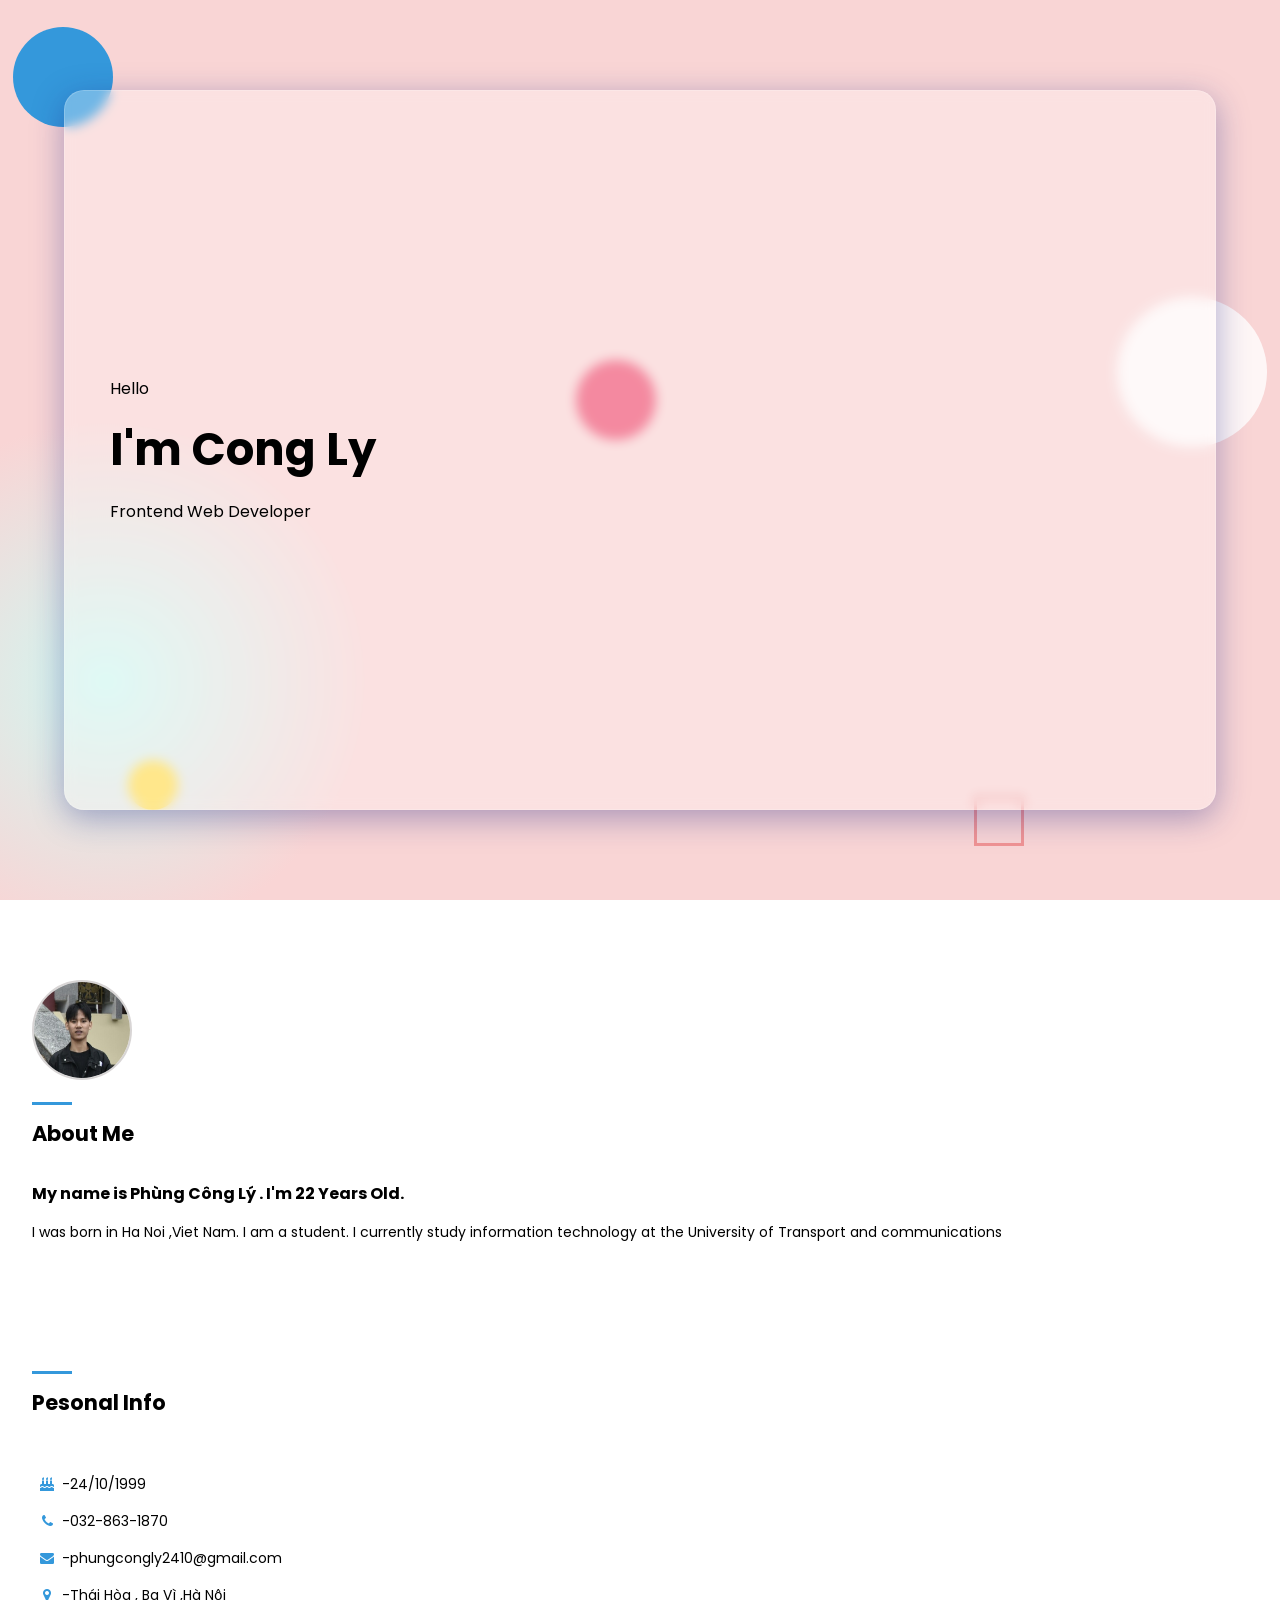
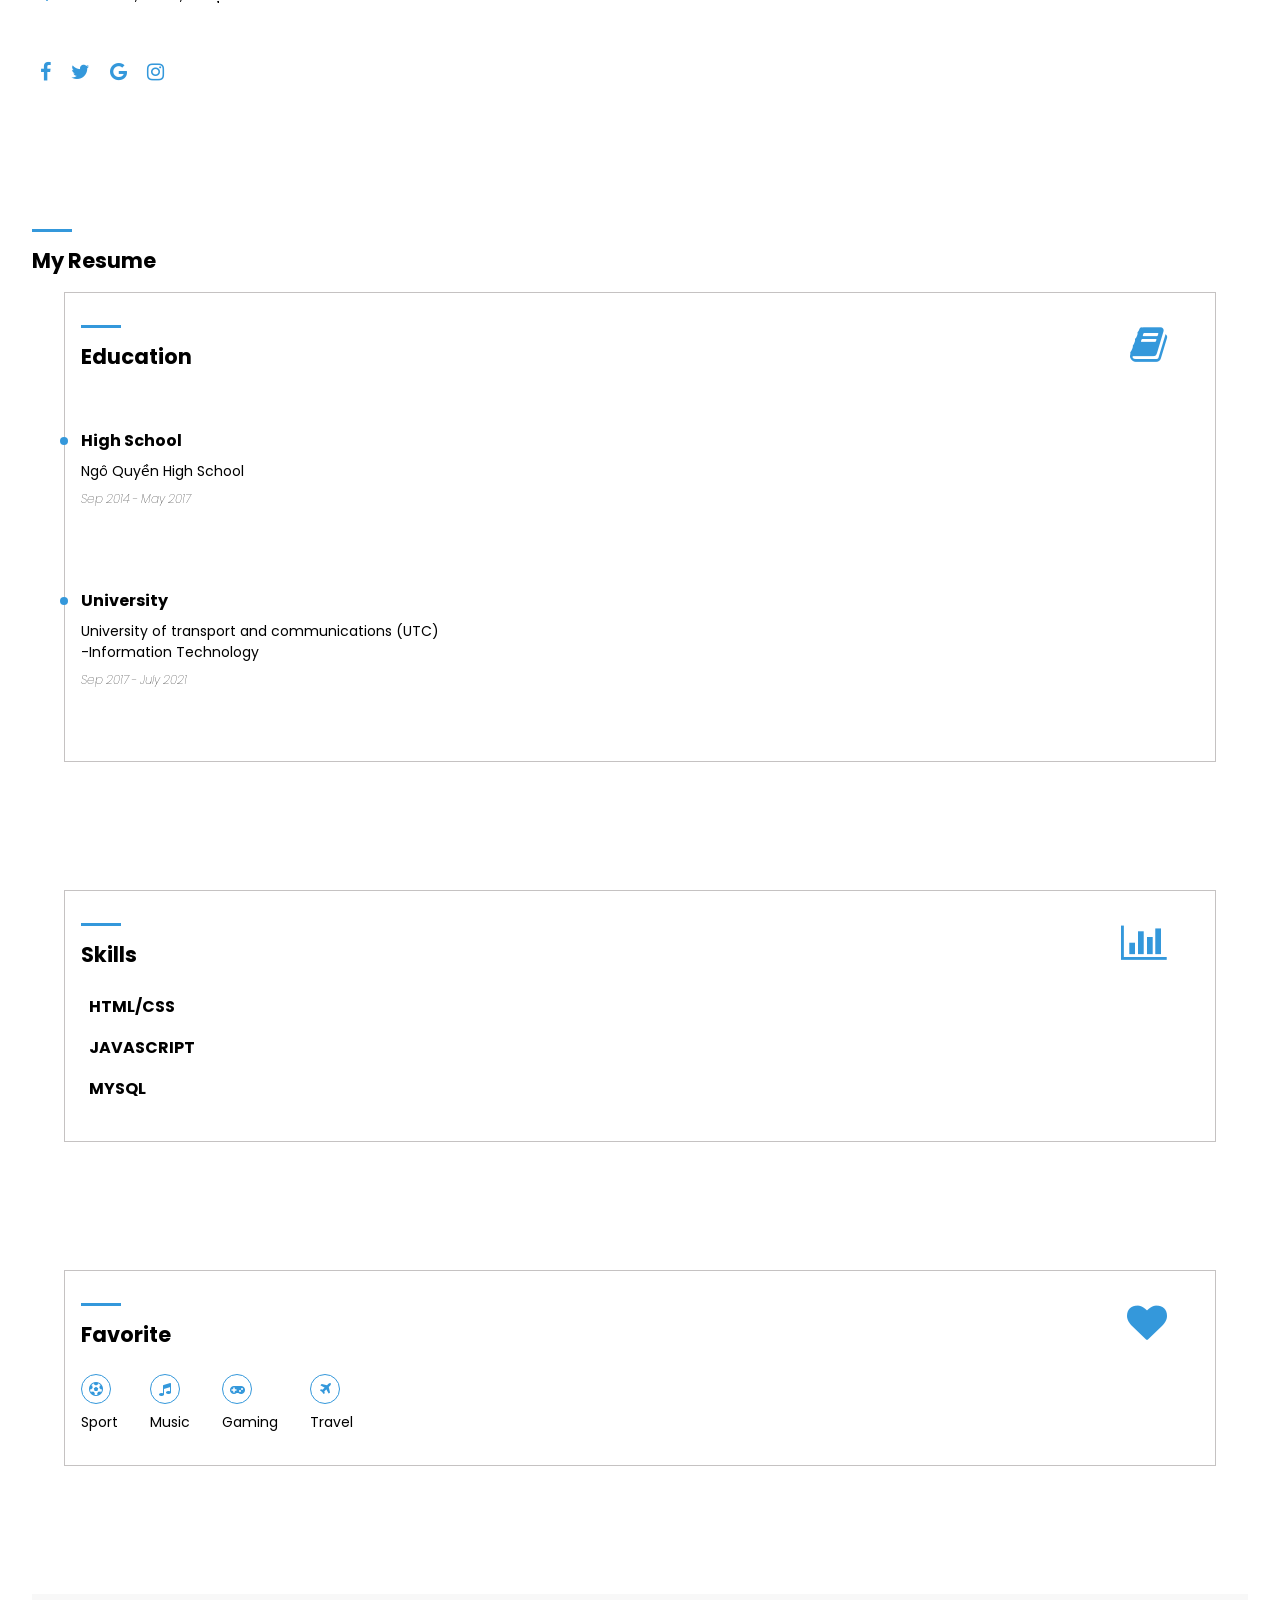
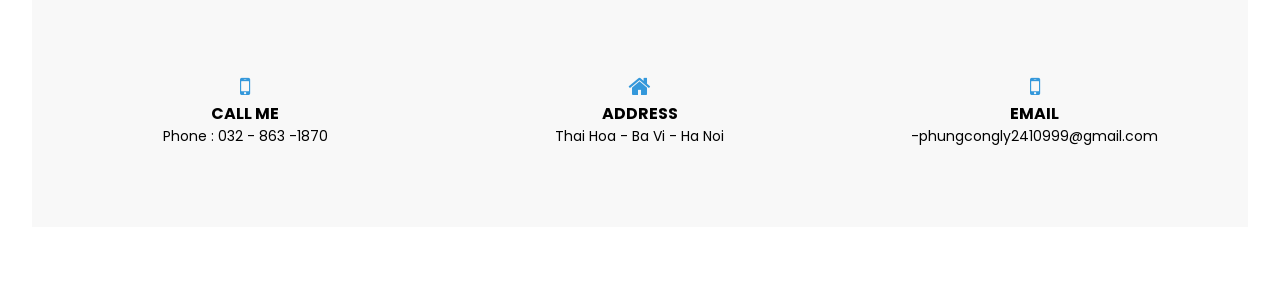
==== index.html @ 449d58c8 "'C0''" ====
<!DOCTYPE html>
<html lang="en">
  <head>
    <meta charset="UTF-8" />
    <meta http-equiv="X-UA-Compatible" content="IE=edge" />
    <meta name="viewport" content="width=device-width, initial-scale=1.0" />
    <title>My Cv</title>
    <link rel="stylesheet" href="./style.css" />
  </head>
  <body>
       <!--animate-->
    <div class="animate1"></div>
    <div class="animate2"></div>
    <div class="animate3"></div>
    <div class="animate4"></div>
    <div class="animate5"></div>
      <!--end- animate-->

   <!--header-->
    <header class="header">
      <div class="header-main">
        <div class="left">
          <p>Hello</p>
          <h1 class="intro">I'm  Cong Ly</h1>
          <p>Frontend Web Developer</p>
        </div>
      </div>
      
      
    </header>
     <!--end - header-->

    <section class="introduce"> 
        <div class="avatar">
            <img src="images/EDRW0571.jpg" alt="">
          </div>
          <h1 class="section-heading">About Me</h1>
          

          <p class="text-light">
            My name is Phùng Công Lý  . I'm 22 Years Old.


          </p>
          <p>
           I was born in Ha Noi ,Viet Nam.
           I am a student. I currently study information technology at the University of Transport and communications

          </p>

    </section>
    <section class="personal-info">
        <h1 class="section-heading">Pesonal Info</h1>
        <ul class="list-info">
            <li class="info-item"><i class="fa fa-birthday-cake"></i>-24/10/1999</li>
            <li class="info-item"><i class="fa fa-phone"></i>-032-863-1870</li>
            <li class="info-item"><i class="fa fa-envelope"></i>-phungcongly2410@gmail.com</li>
            <li class="info-item"><i class="fa fa-map-marker"></i>-Thái Hòa , Ba Vì ,Hà Nội</li>
        </ul>
        <ul class="list-social">
            <li class="social-item"><i class="fa fa-facebook"></i></li>
            <li class="social-item"><i class="fa fa-twitter"></i></li>
            <li class="social-item"><i class="fa fa-google"></i></li>
            <li class="social-item"><i class="fa fa-instagram"></i></li>
        </ul>
        
    </section>
    <section class="resume">
        <h1 class="section-heading">My Resume</h1>
        <div class="section-wrapper">
        
            <h1 class="section-heading">Education <i class="fa fa-book"></i> </h1> 
            <div class="list-item">
                <p class="text-title">High School</p>
                <p class="description">Ngô Quyền High School</p>
                <span class="text-italic">Sep 2014 - May 2017</span>
                  
            </div>
            <div class="list-item">
                <p class="text-title">University</p>
                <p class="description">University of transport and communications (UTC)</p>
                <p>-Information Technology</p>
                <span class="text-italic">Sep 2017 - July 2021</span>
            </div>

        </div>
    </div>

    </section>

    <section class="skills">
        <div class="section-wrapper">
             <h1 class="section-heading">Skills <i class="fa fa-bar-chart"></i> </h1>
             <ul class="section-list">
                 <li class="text-title">HTML/CSS</li>
                 <li class="text-title">JAVASCRIPT</li>
                 <li class="text-title">MYSQL</li>

             </ul>
        </div>
    </section>

    <section class="interest">
        <div class="section-wrapper">
            <h1 class="section-heading">Favorite<i class="fa fa-heart"></i> </h1>
            <div class="fav-list">
                <div class="list-item">
                    <i class="fa fa-futbol-o" aria-hidden="true"></i>
                    <p>Sport</p>
                </div>
                <div class="list-item">
                    <i class="fa fa-music" aria-hidden="true"></i>
                    <p>Music</p>
                </div>
                <div class="list-item">
                    <i class="fa fa-gamepad" aria-hidden="true"></i>
                    <p>Gaming</p>
                </div>
                <div class="list-item">
                    <i class="fa fa-plane" aria-hidden="true"></i>
                    <p>Travel</p>
                </div>

            </div>


        </div>
    </section>
    <section class="contact">
        <div class="contact-wrapper">
            <div class="card">
                <i class="fa fa-mobile" aria-hidden="true"></i>
                <p class="text-title">Call me</p>
                <span>Phone : 032 - 863 -1870</span>
            </div>
            <div class="card">
                <i class="fa fa-home" aria-hidden="true"></i>
                <p class="text-title">address</p>
                <span>Thai Hoa - Ba Vi - Ha Noi</span>
            </div>
            <div class="card">
                <i class="fa fa-mobile" aria-hidden="true"></i>
                <p class="text-title">Email</p>
                <span>-phungcongly2410999@gmail.com</span>
            </div>
        </div>
    </section>
    <a href="" id="button"><i class="fa fa-angle-up" aria-hidden="true"></i></a>
    <script src="https://cdnjs.cloudflare.com/ajax/libs/jquery/3.6.0/jquery.min.js" integrity="sha512-894YE6QWD5I59HgZOGReFYm4dnWc1Qt5NtvYSaNcOP+u1T9qYdvdihz0PPSiiqn/+/3e7Jo4EaG7TubfWGUrMQ==" crossorigin="anonymous"></script>
    <script src="./app.js"></script>

  </body>
</html>
---- style.css ----
@import url('https://fonts.googleapis.com/css2?family=Poppins:wght@200;400&family=Roboto:wght@100;500&display=swap');
@import 'header.css';
@import 'animate.css';
@import url('https://fonts.googleapis.com/css2?family=Roboto:wght@200;500&display=swap');
@import'section.css';
@import url('https://cdnjs.cloudflare.com/ajax/libs/font-awesome/4.7.0/css/font-awesome.css');
html{
    scroll-behavior: smooth;
}
*{
    margin: 0;
    padding: 0;
    box-sizing: border-box;
}
body{
    font-family: 'Poppins',sans-serif;
}

/* variable */
:root{
    --dark:#161616;
    --primary: #3498db;
    --white: #fff;
    --title-color:#1e272e;
    --white-shadow:#ebe3e3;
}
i{
    color: var(--primary);
}
li{
    list-style: none;
}
a{
    text-decoration: none;

}
#button {
    display: inline-block;
    background-color: var(--primary);
    width: 40px;
    height: 40px;
    text-align: center;
    border-radius: 4px;
    position: fixed;
    bottom: 30px;
    right: 30px;
    
    z-index: 1000;
    transition: 0.3s ease;
    opacity: 0;
    visibility: hidden;
}

#button i{
    color: white;
    font-size: 16px;
    position: absolute;
    top: 27%;
    left: 37%;
    

}
#button.show {
    opacity: 1;
    visibility: visible;
  }
  /* #button.show {
    opacity: 1;
    visibility: visible;
  }
   */
.avatar{
  padding: 1rem 0;
}
.avatar img{
    width: 100px;
    height: 100px;
    border-radius: 50%;
    border: 2px solid rgb(216, 213, 213);
}
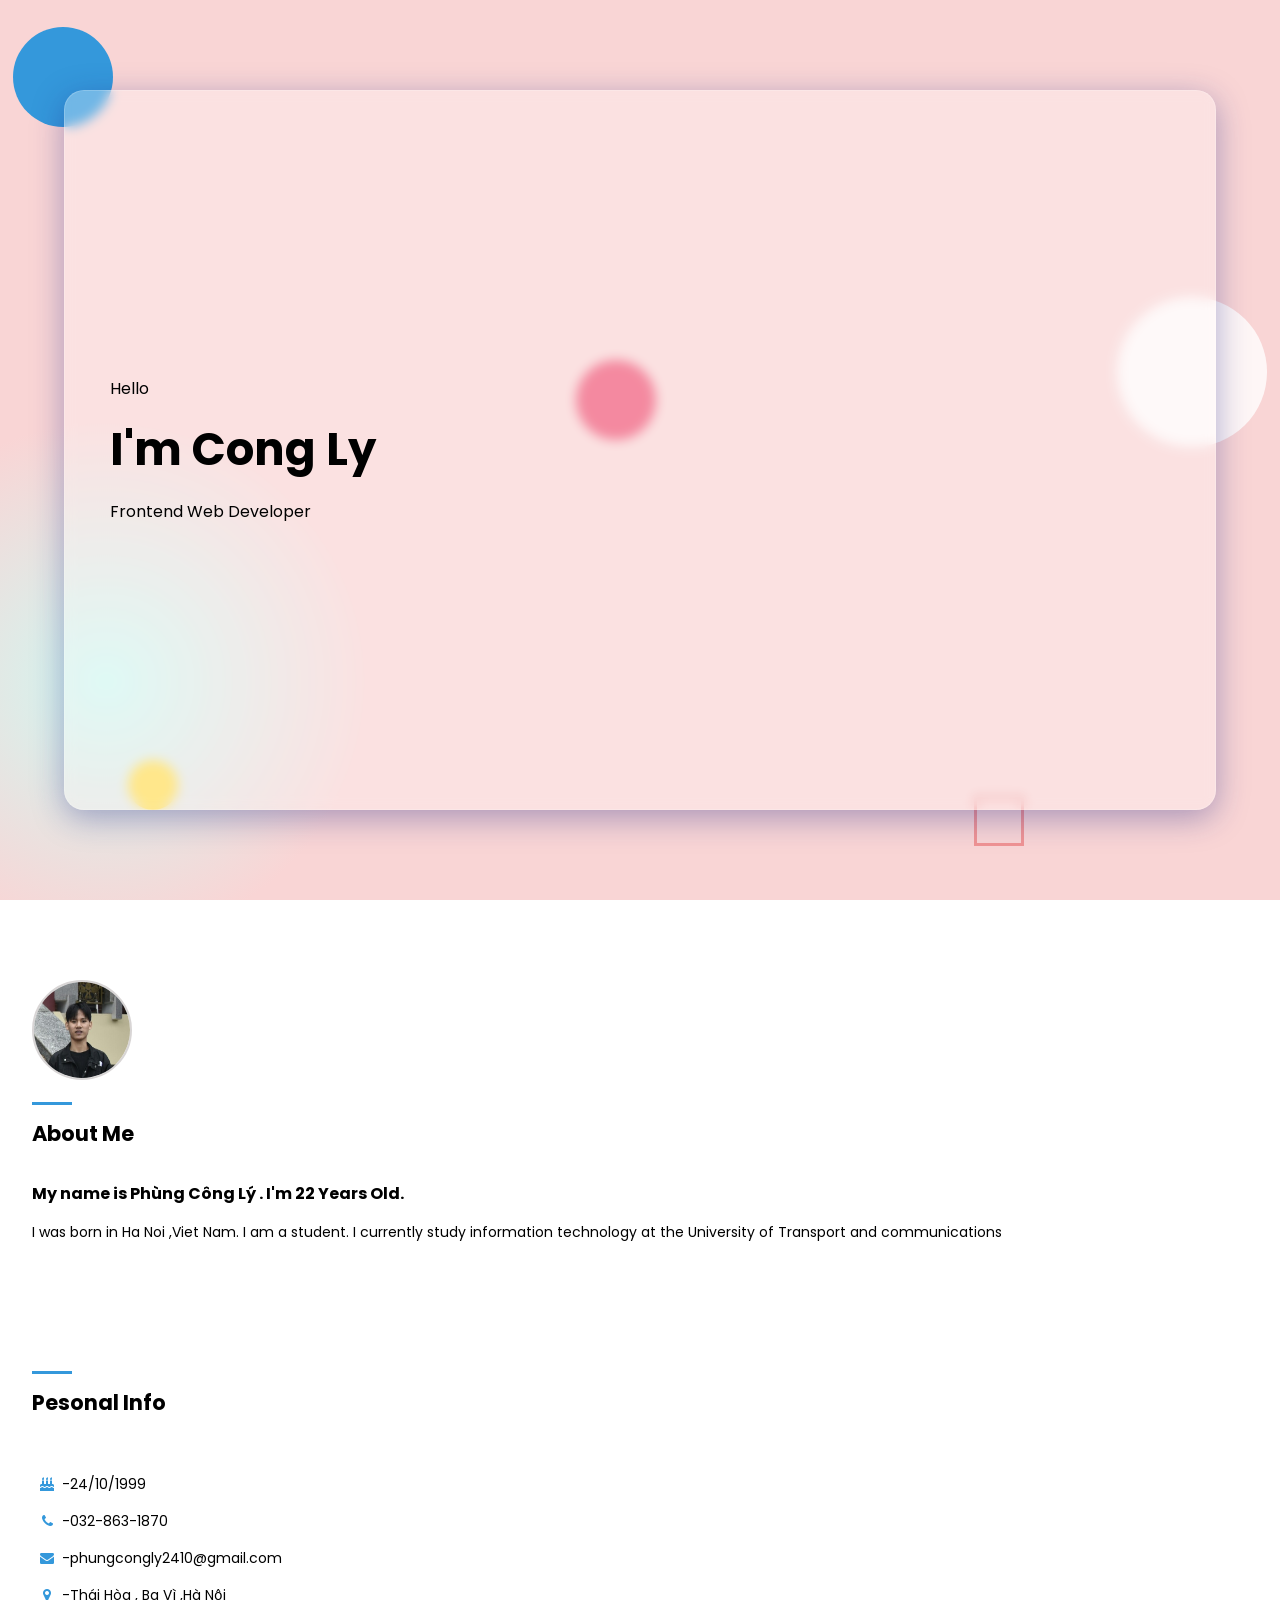
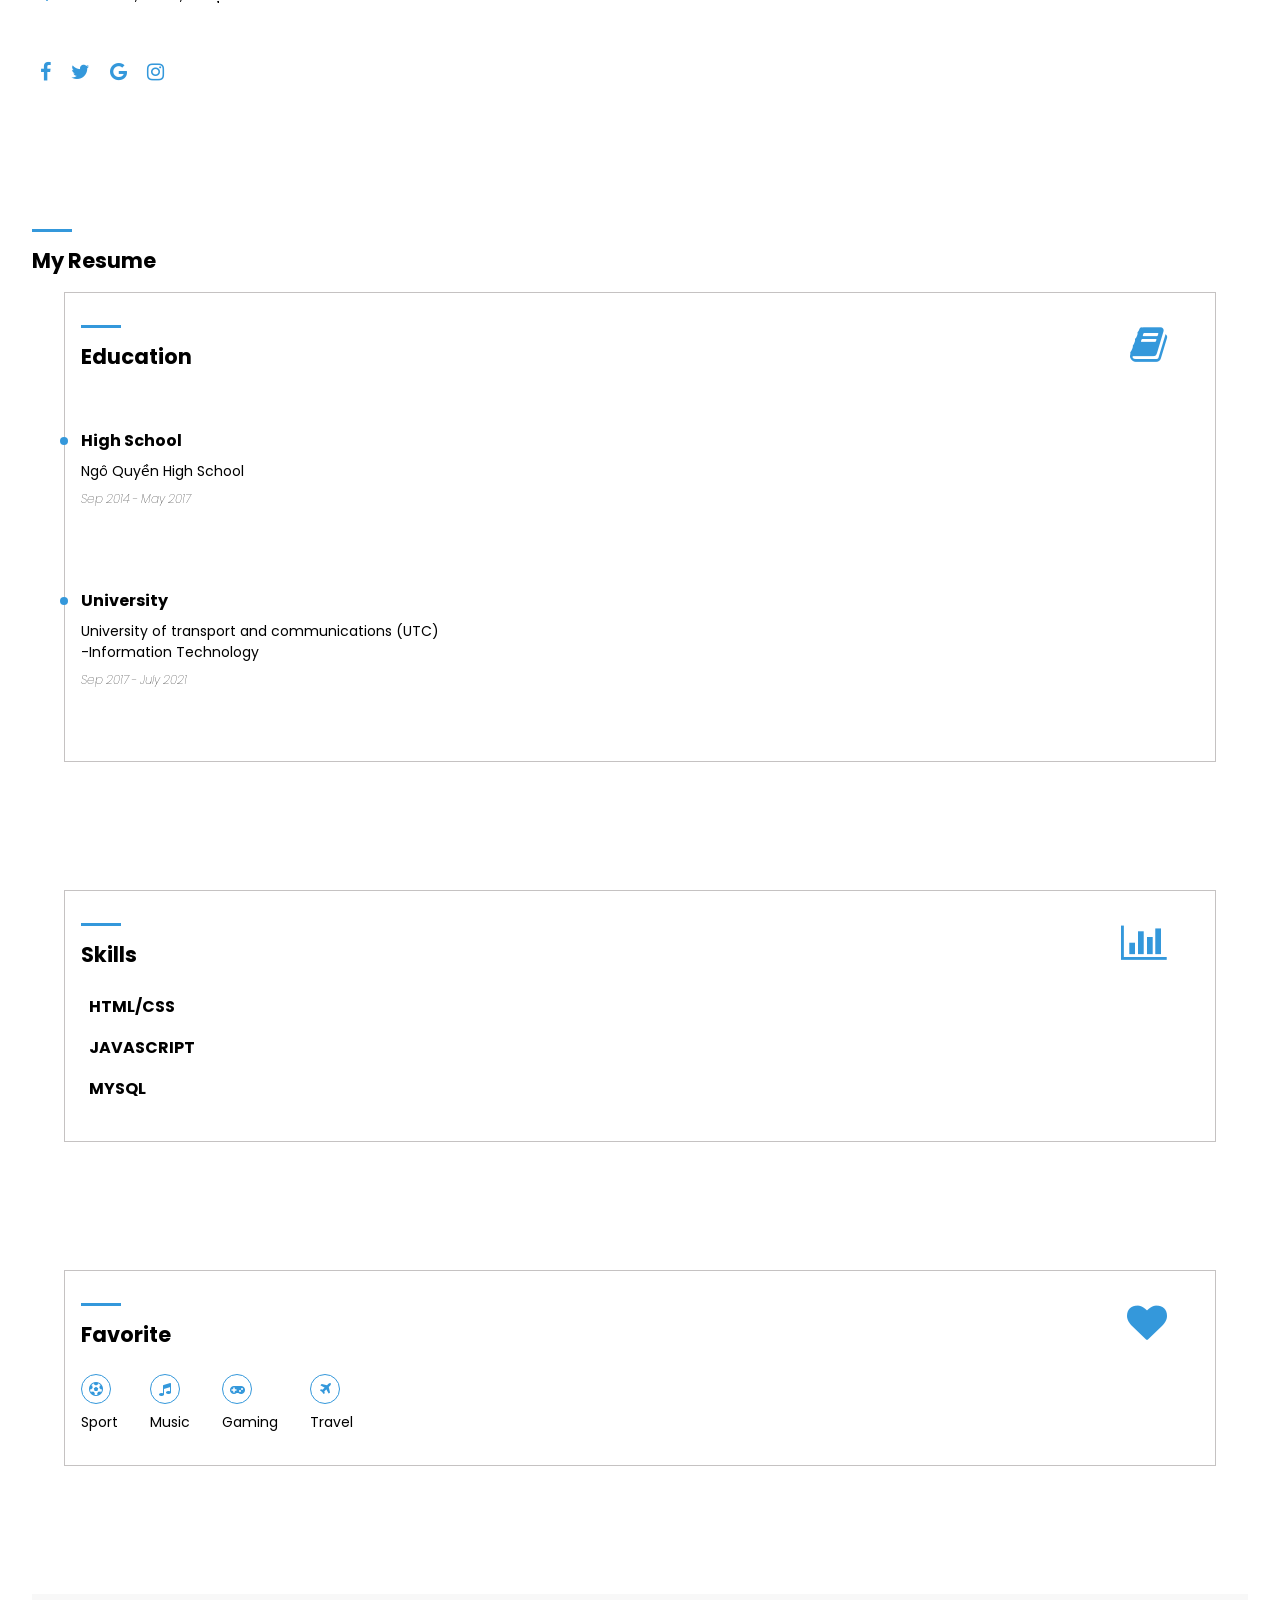
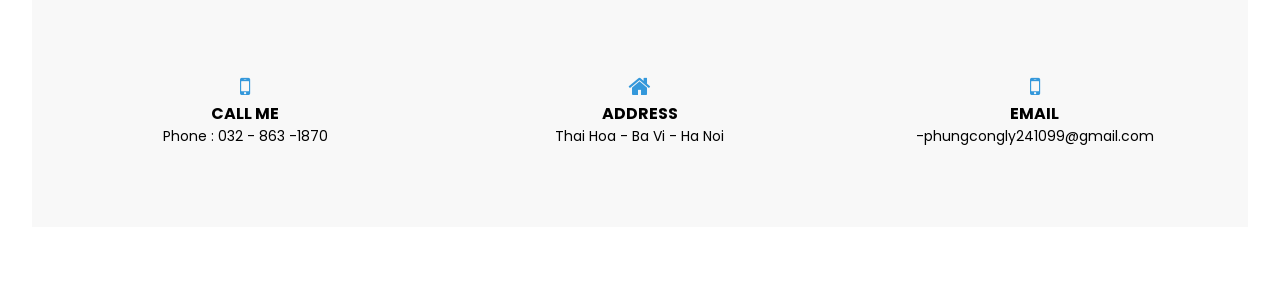
==== commit cd6df87a: "email change" ====
--- a/index.html
+++ b/index.html
@@ -141,7 +141,7 @@
             <div class="card">
                 <i class="fa fa-mobile" aria-hidden="true"></i>
                 <p class="text-title">Email</p>
-                <span>-phungcongly2410999@gmail.com</span>
+                <span>-phungcongly241099@gmail.com</span>
             </div>
         </div>
     </section>
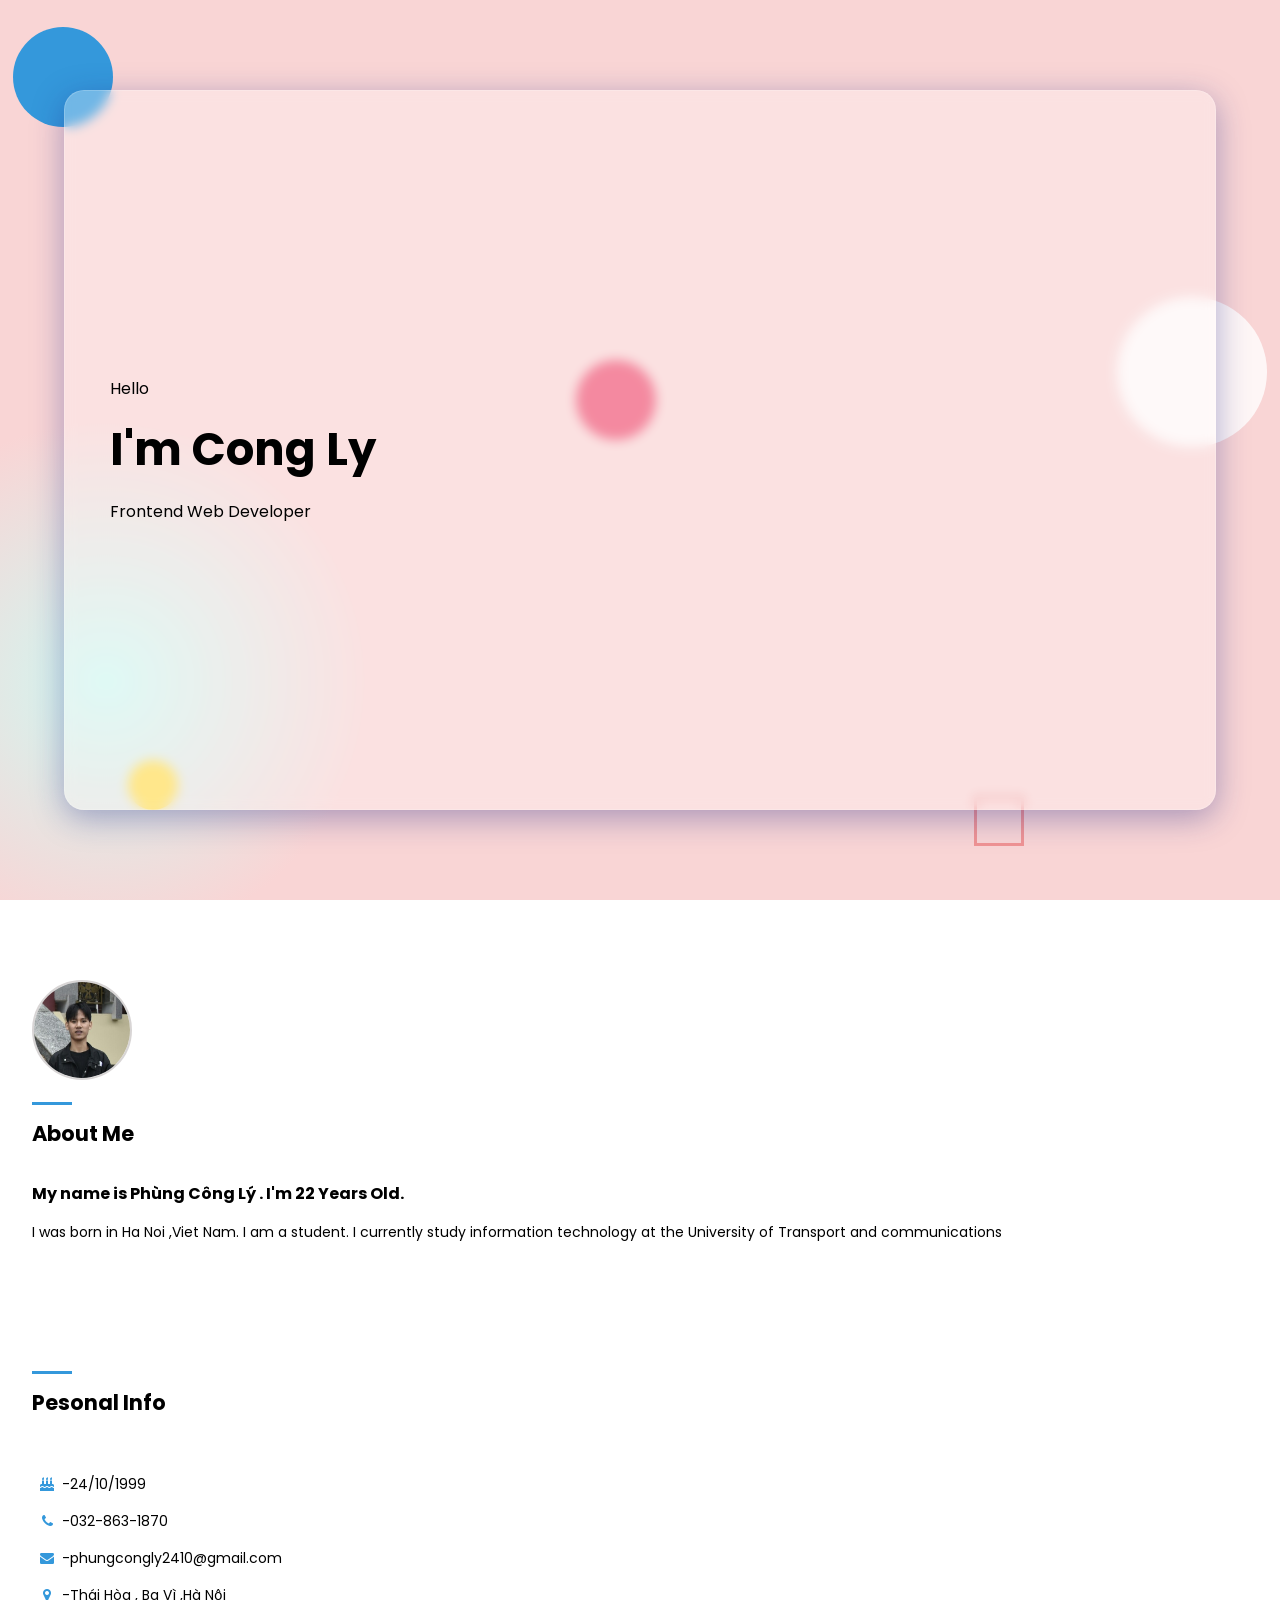
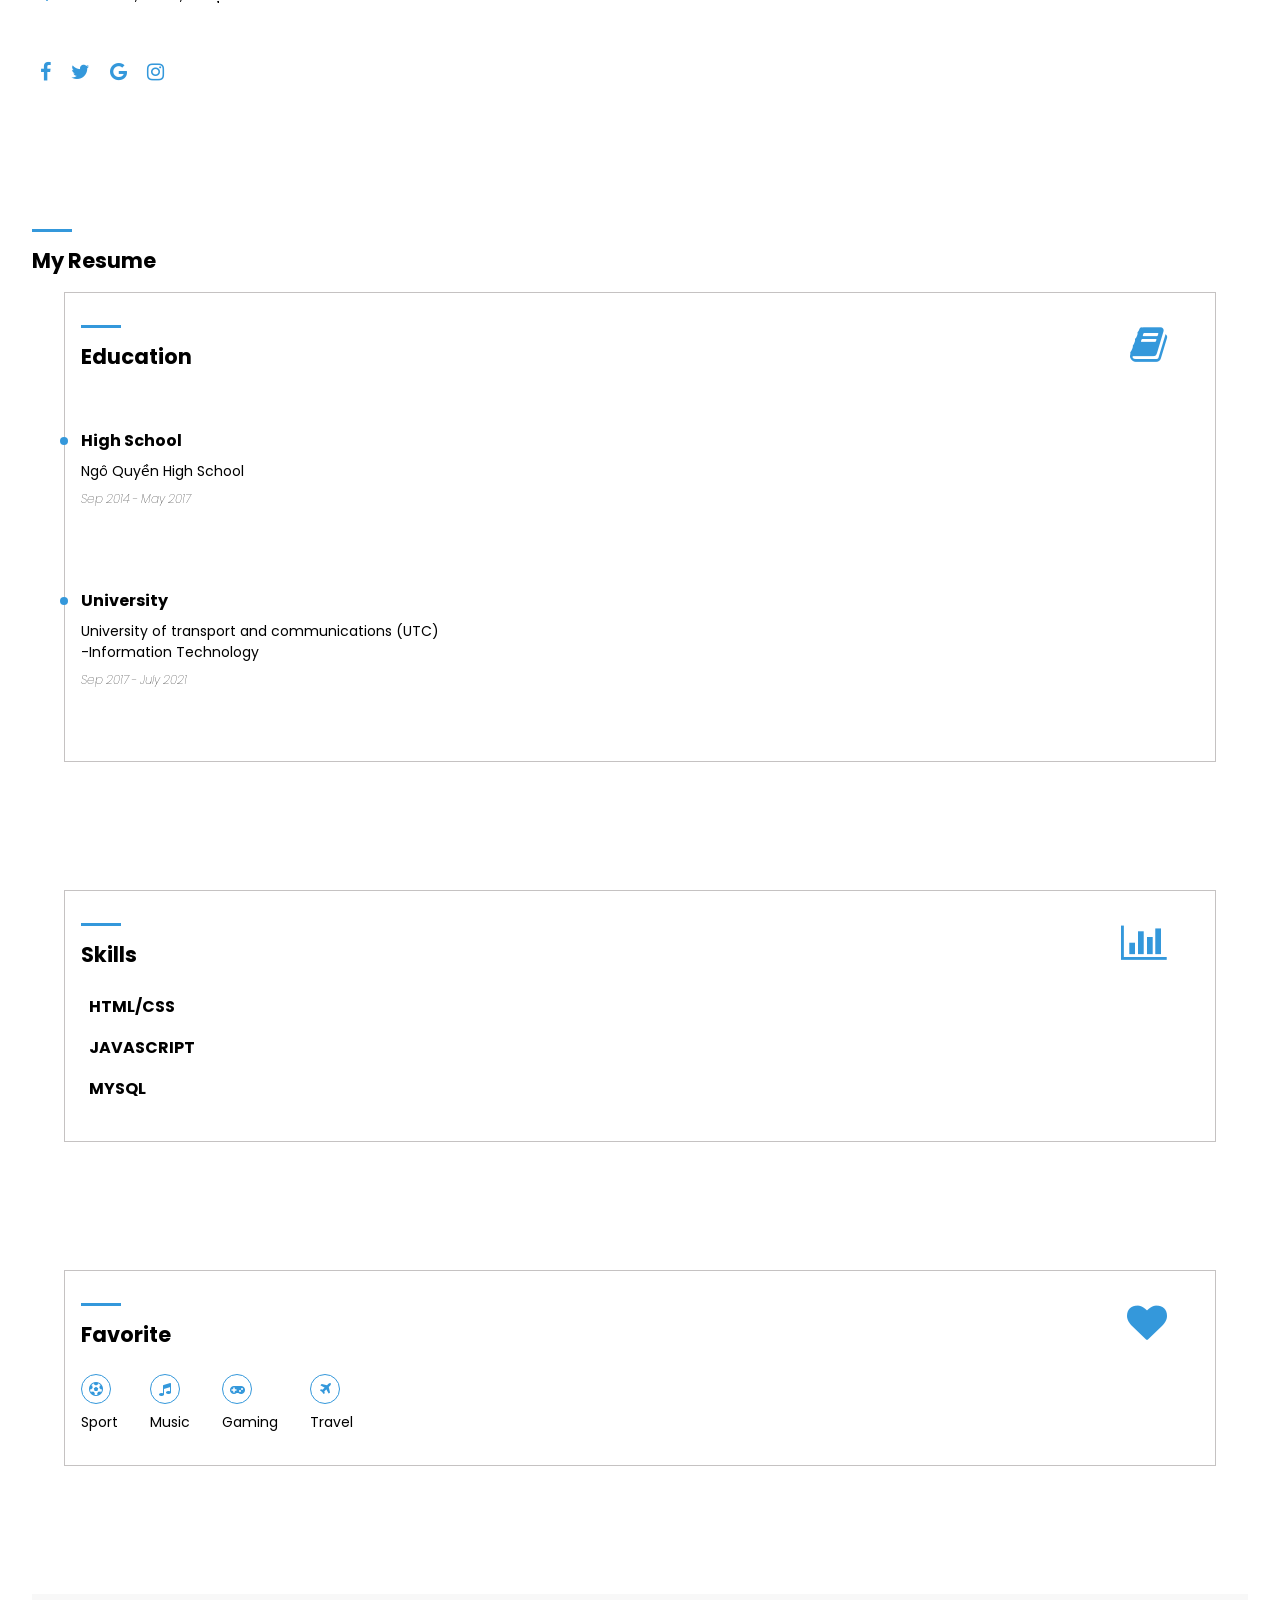
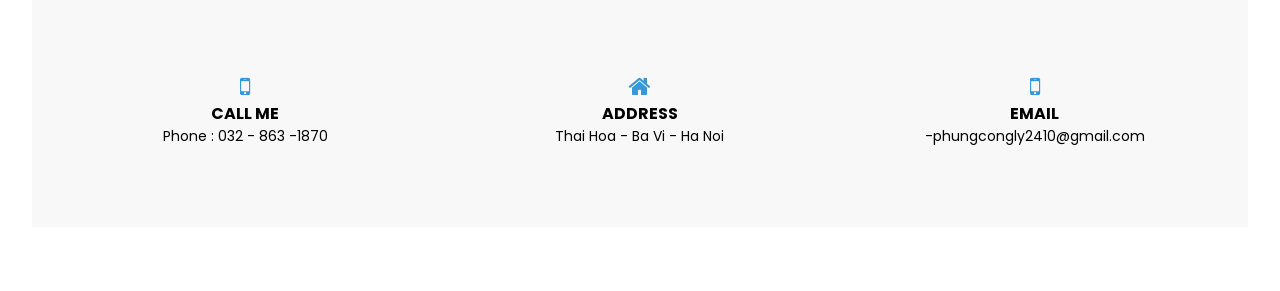
==== commit 46b07168: "email" ====
--- a/index.html
+++ b/index.html
@@ -141,7 +141,7 @@
             <div class="card">
                 <i class="fa fa-mobile" aria-hidden="true"></i>
                 <p class="text-title">Email</p>
-                <span>-phungcongly241099@gmail.com</span>
+                <span>-phungcongly2410@gmail.com</span>
             </div>
         </div>
     </section>
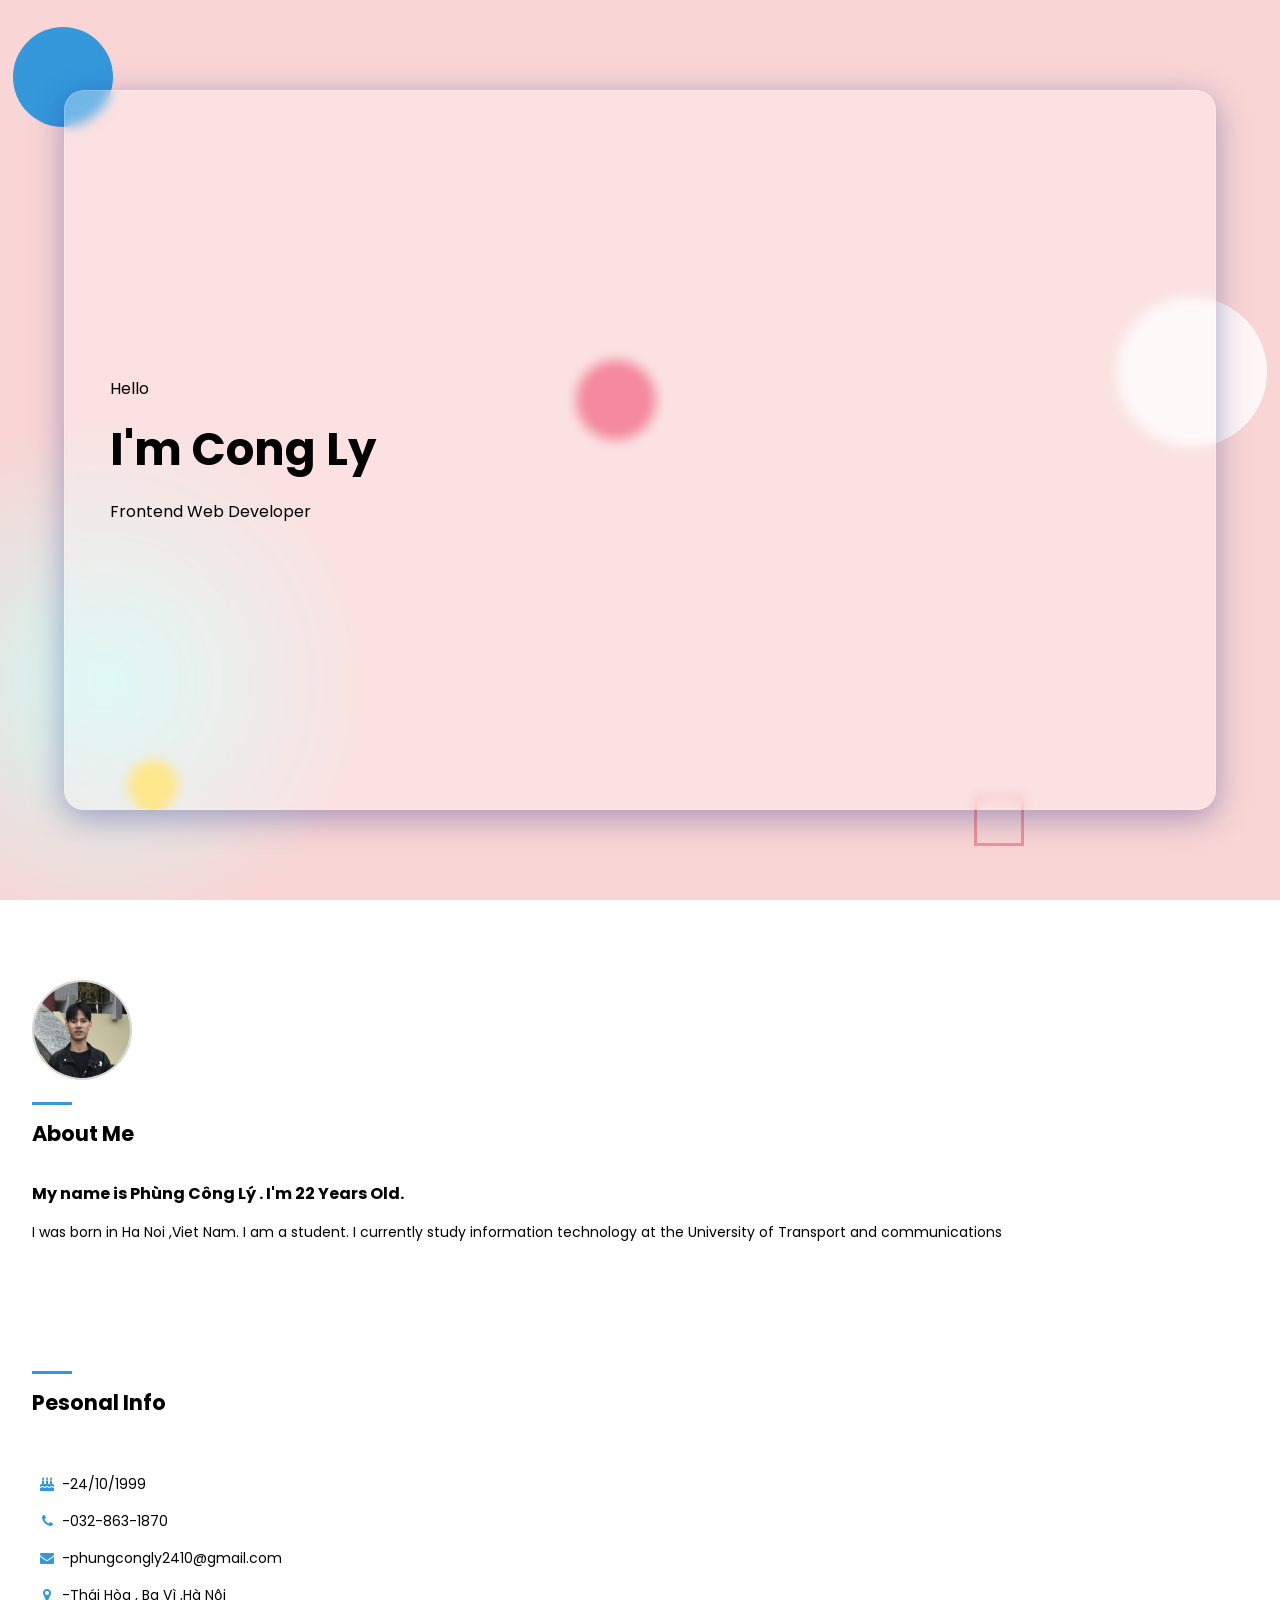
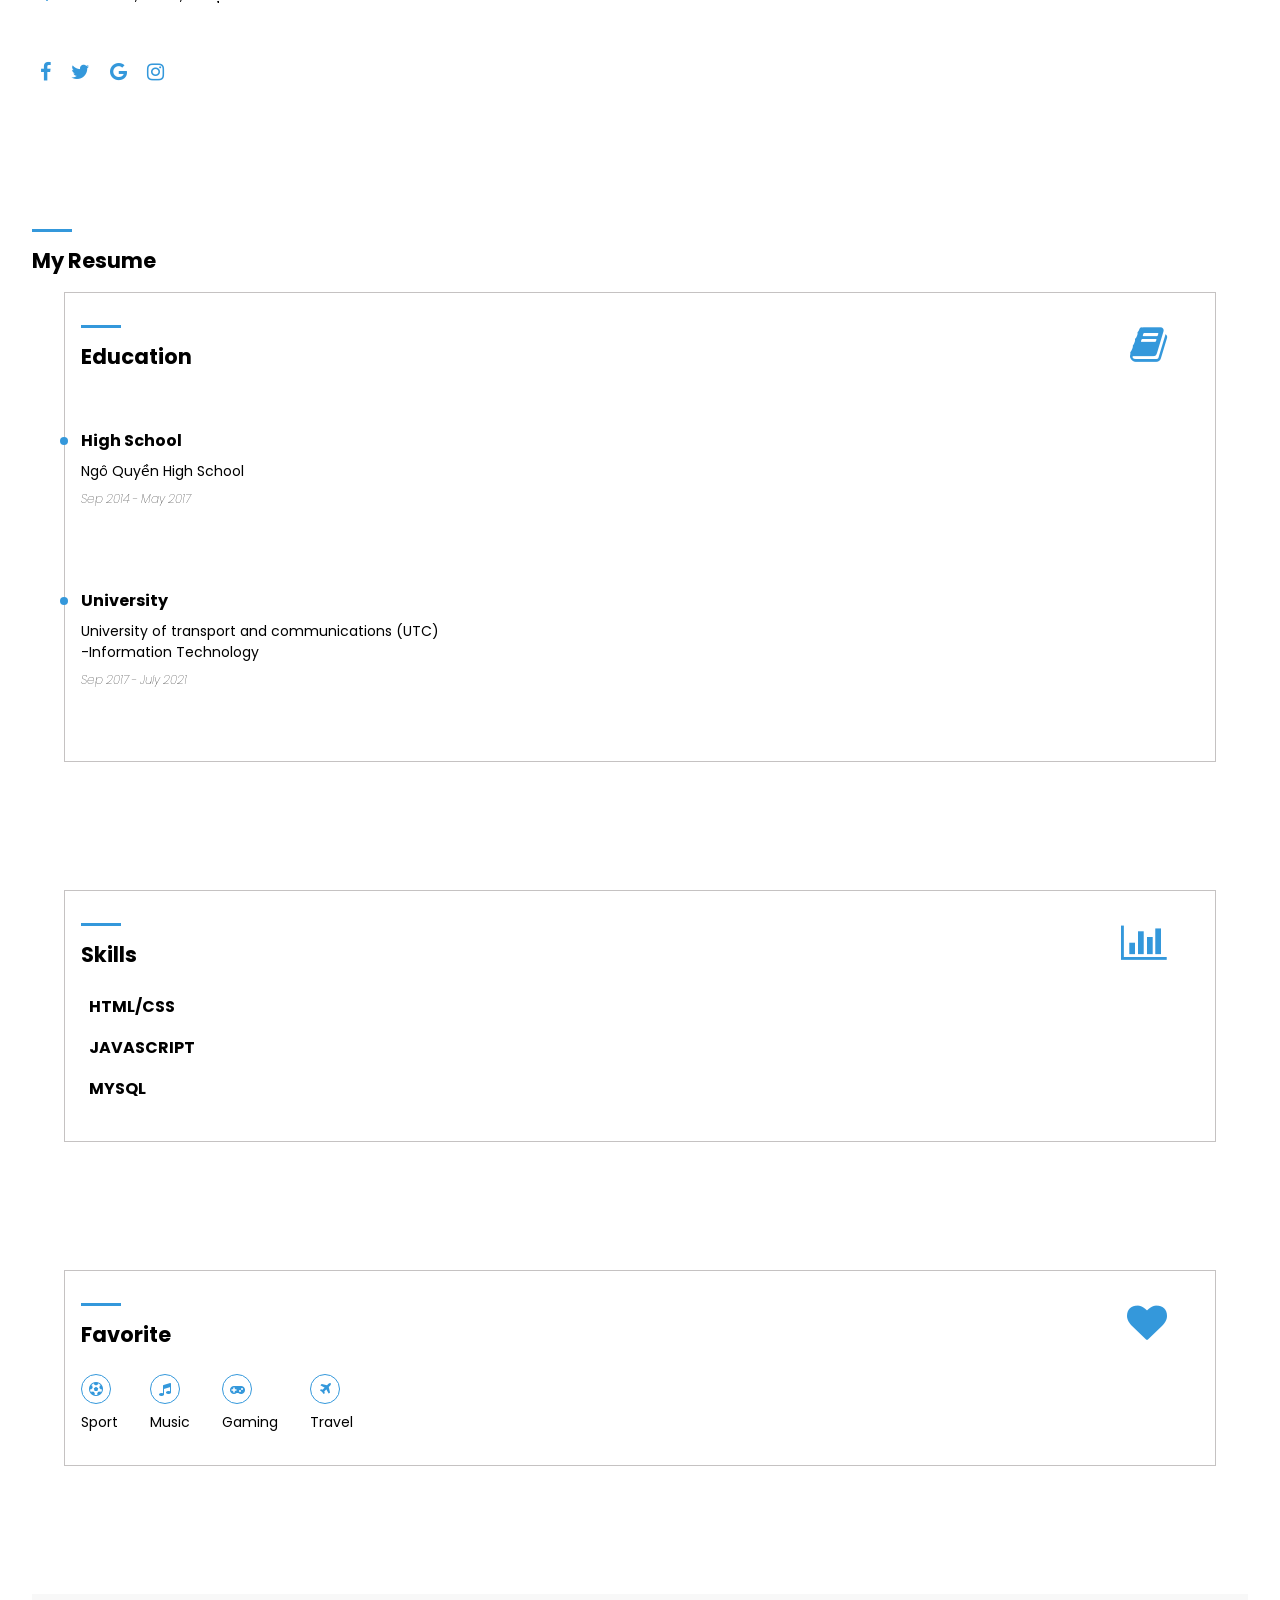
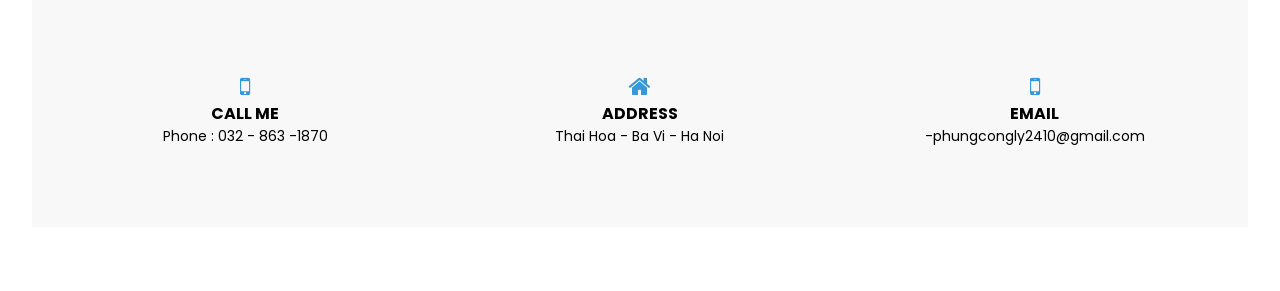
==== commit a6380ff1: "add skill" ====
--- a/index.html
+++ b/index.html
@@ -6,6 +6,8 @@
     <meta name="viewport" content="width=device-width, initial-scale=1.0" />
     <title>My Cv</title>
     <link rel="stylesheet" href="./style.css" />
+    <link rel="stylesheet" href="https://unpkg.com/aos@next/dist/aos.css" />
+
   </head>
   <body>
        <!--animate-->
@@ -30,11 +32,11 @@
     </header>
      <!--end - header-->
 
-    <section class="introduce"> 
+    <section class="introduce" data-aos="fade-up"> 
         <div class="avatar">
             <img src="images/EDRW0571.jpg" alt="">
           </div>
-          <h1 class="section-heading">About Me</h1>
+          <h1 class="section-heading" >About Me</h1>
           
 
           <p class="text-light">
@@ -49,7 +51,7 @@
           </p>
 
     </section>
-    <section class="personal-info">
+    <section class="personal-info" data-aos="fade-up">
         <h1 class="section-heading">Pesonal Info</h1>
         <ul class="list-info">
             <li class="info-item"><i class="fa fa-birthday-cake"></i>-24/10/1999</li>
@@ -65,7 +67,7 @@
         </ul>
         
     </section>
-    <section class="resume">
+    <section class="resume" data-aos="fade-up">
         <h1 class="section-heading">My Resume</h1>
         <div class="section-wrapper">
         
@@ -88,7 +90,7 @@
 
     </section>
 
-    <section class="skills">
+    <section class="skills" data-aos="fade-up">
         <div class="section-wrapper">
              <h1 class="section-heading">Skills <i class="fa fa-bar-chart"></i> </h1>
              <ul class="section-list">
@@ -100,7 +102,7 @@
         </div>
     </section>
 
-    <section class="interest">
+    <section class="interest" data-aos="fade-up">
         <div class="section-wrapper">
             <h1 class="section-heading">Favorite<i class="fa fa-heart"></i> </h1>
             <div class="fav-list">
@@ -126,7 +128,7 @@
 
         </div>
     </section>
-    <section class="contact">
+    <section class="contact" data-aos="fade-up">
         <div class="contact-wrapper">
             <div class="card">
                 <i class="fa fa-mobile" aria-hidden="true"></i>
@@ -147,7 +149,8 @@
     </section>
     <a href="" id="button"><i class="fa fa-angle-up" aria-hidden="true"></i></a>
     <script src="https://cdnjs.cloudflare.com/ajax/libs/jquery/3.6.0/jquery.min.js" integrity="sha512-894YE6QWD5I59HgZOGReFYm4dnWc1Qt5NtvYSaNcOP+u1T9qYdvdihz0PPSiiqn/+/3e7Jo4EaG7TubfWGUrMQ==" crossorigin="anonymous"></script>
-    <script src="./app.js"></script>
 
+    <script src="https://unpkg.com/aos@next/dist/aos.js"></script>
+ <script src="./app.js"></script>
   </body>
 </html>
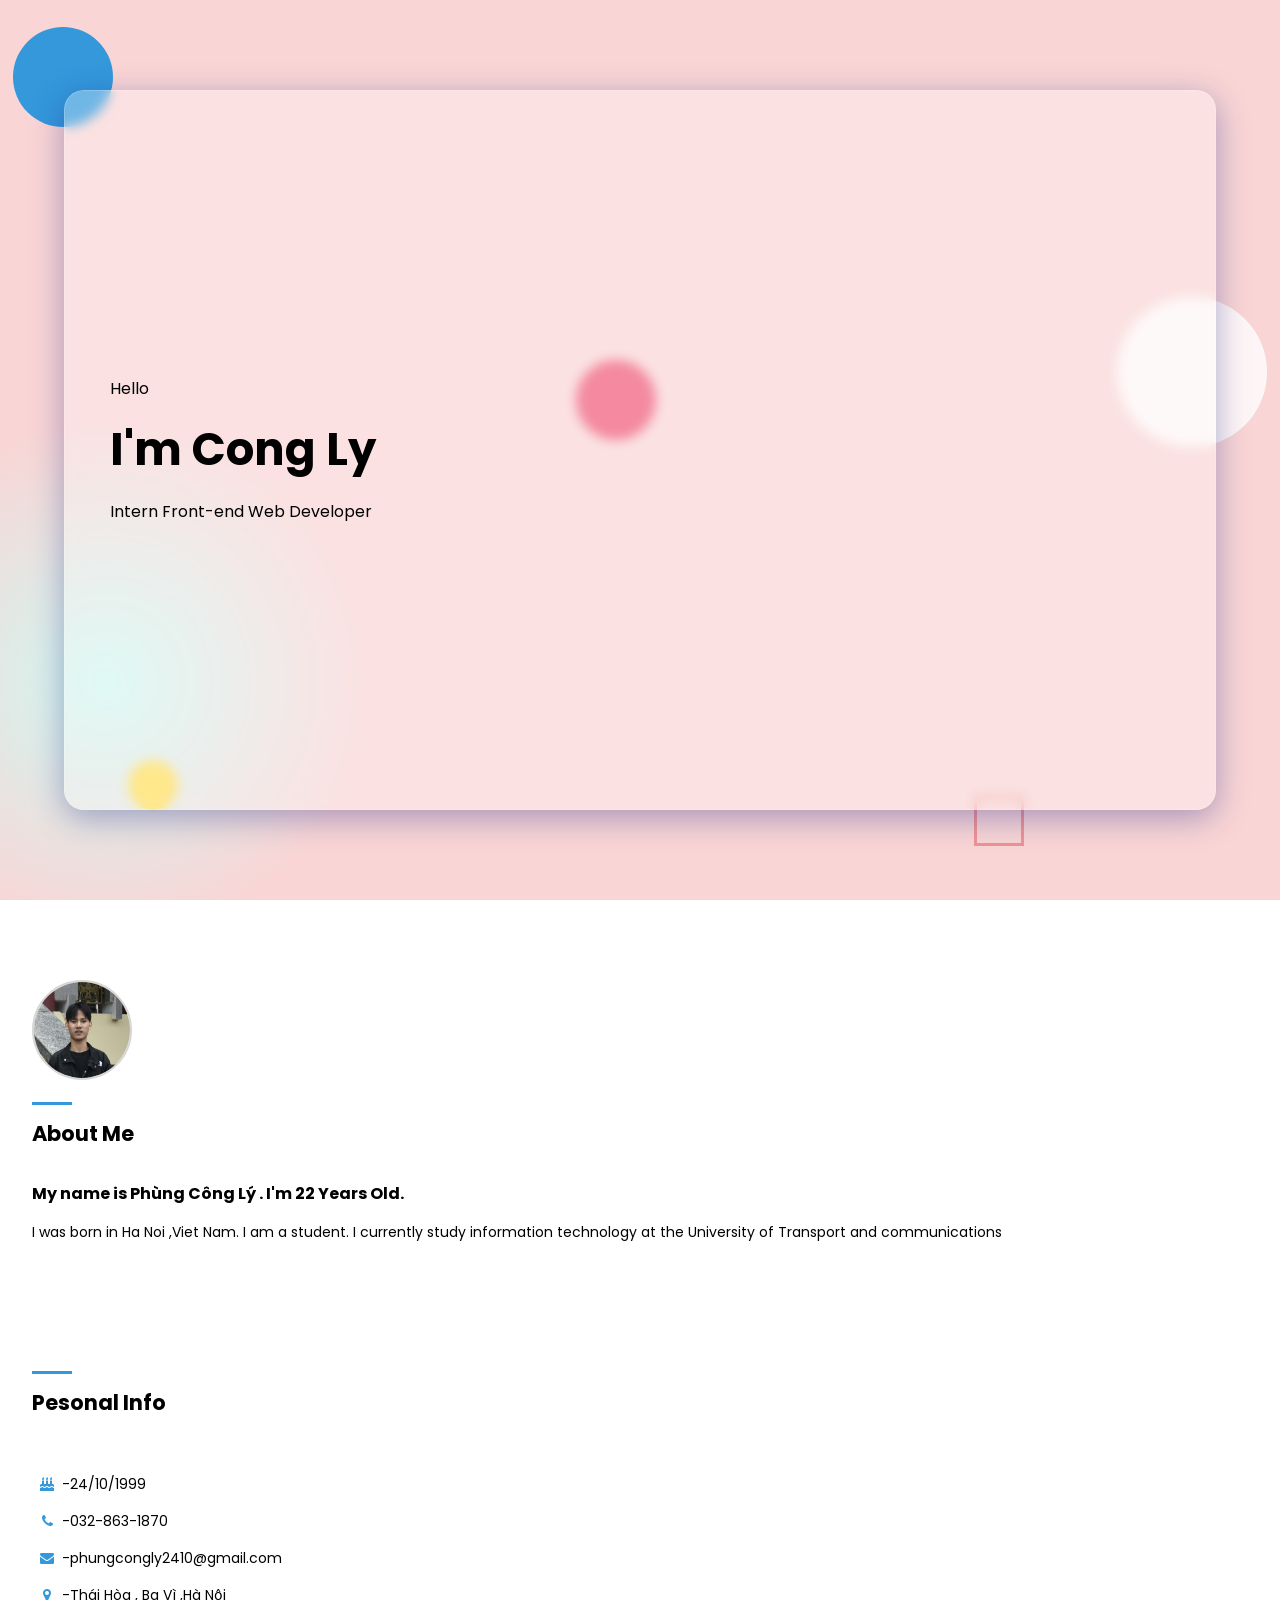
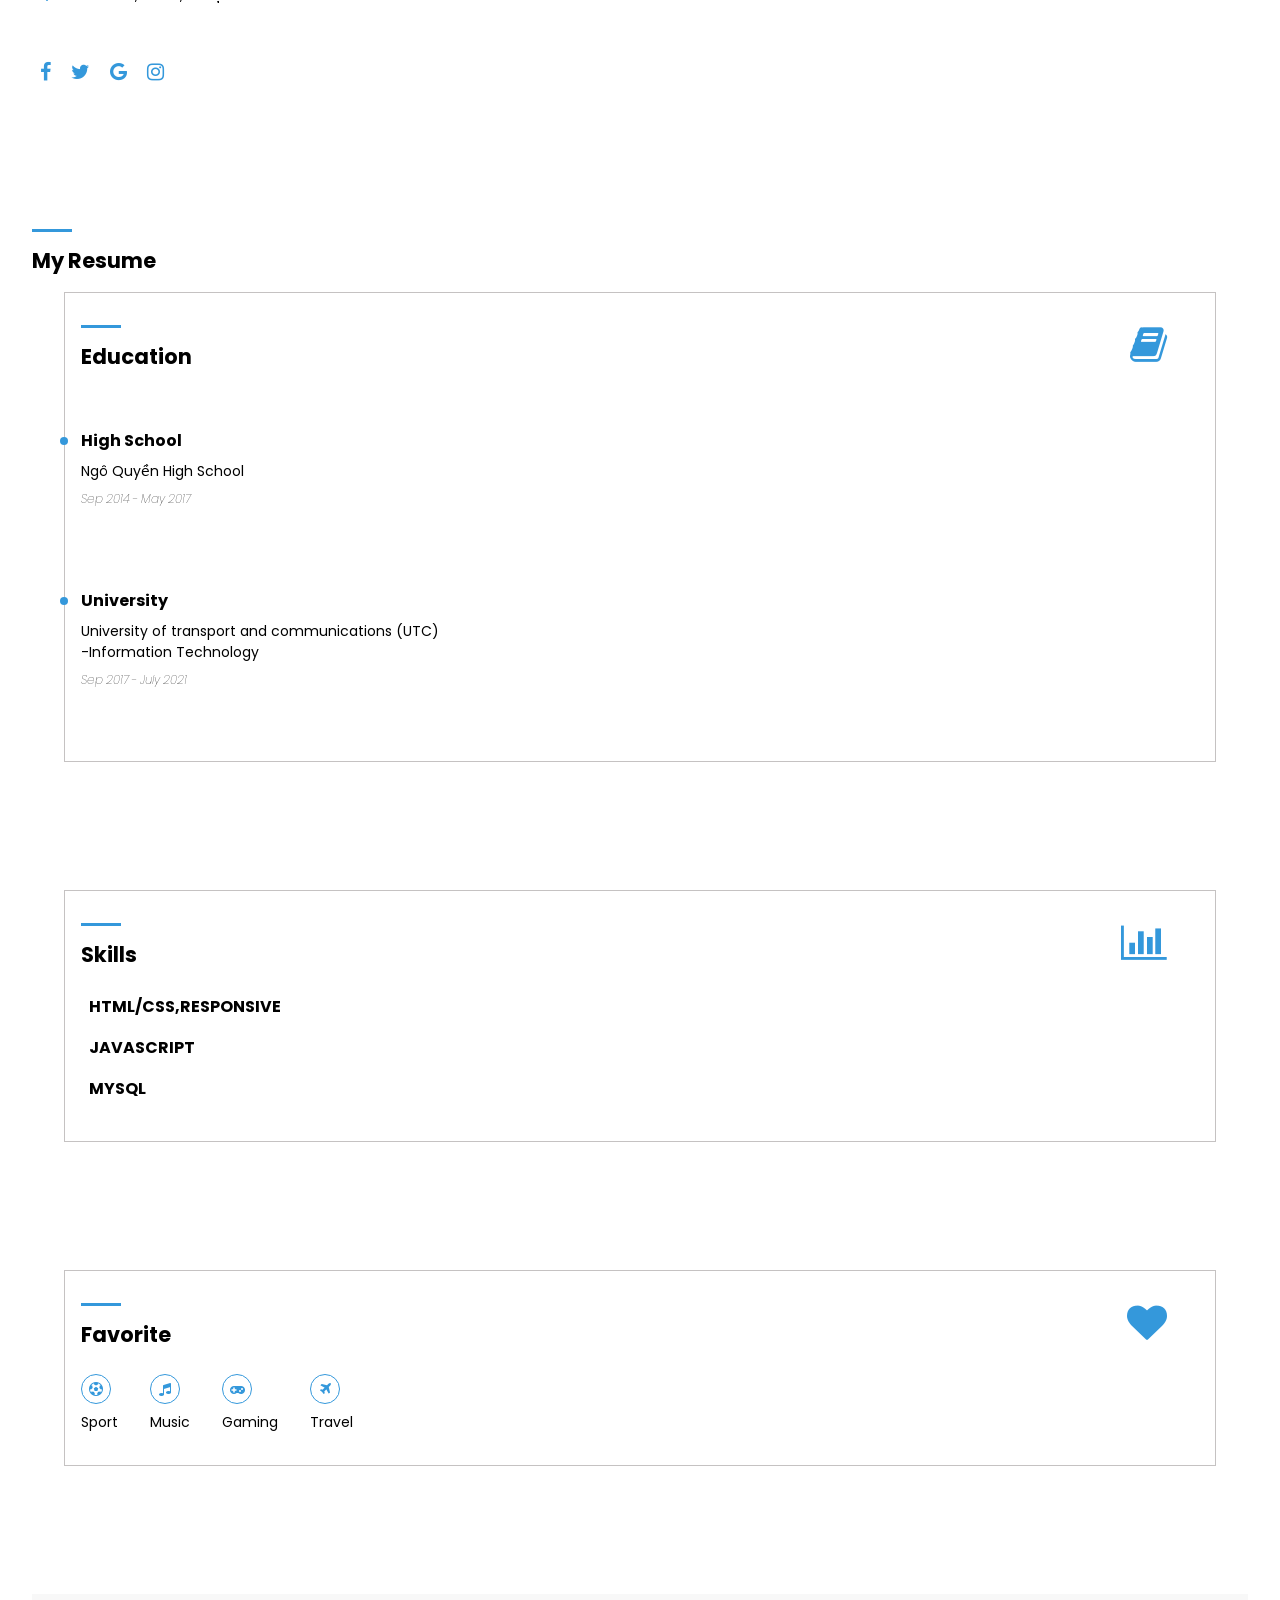
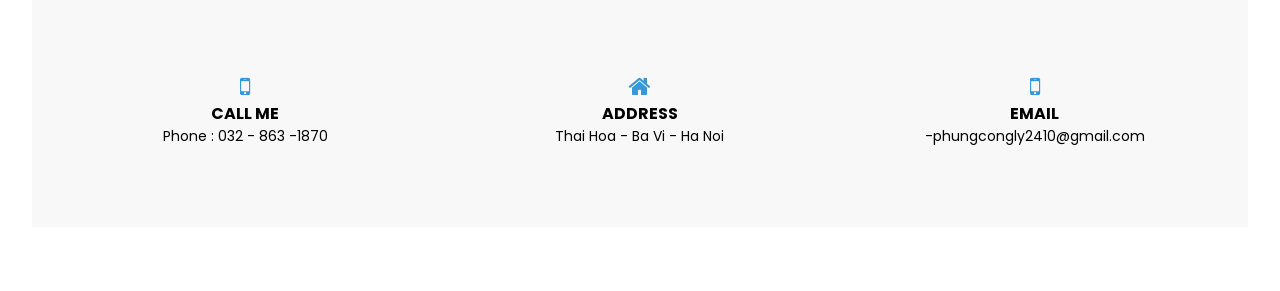
==== commit 884c4445: "commit 17" ====
--- a/index.html
+++ b/index.html
@@ -24,7 +24,7 @@
         <div class="left">
           <p>Hello</p>
           <h1 class="intro">I'm  Cong Ly</h1>
-          <p>Frontend Web Developer</p>
+          <p>Intern Front-end Web Developer</p>
         </div>
       </div>
       
@@ -94,7 +94,7 @@
         <div class="section-wrapper">
              <h1 class="section-heading">Skills <i class="fa fa-bar-chart"></i> </h1>
              <ul class="section-list">
-                 <li class="text-title">HTML/CSS</li>
+                 <li class="text-title">HTML/CSS,RESPONSIVE</li>
                  <li class="text-title">JAVASCRIPT</li>
                  <li class="text-title">MYSQL</li>
 
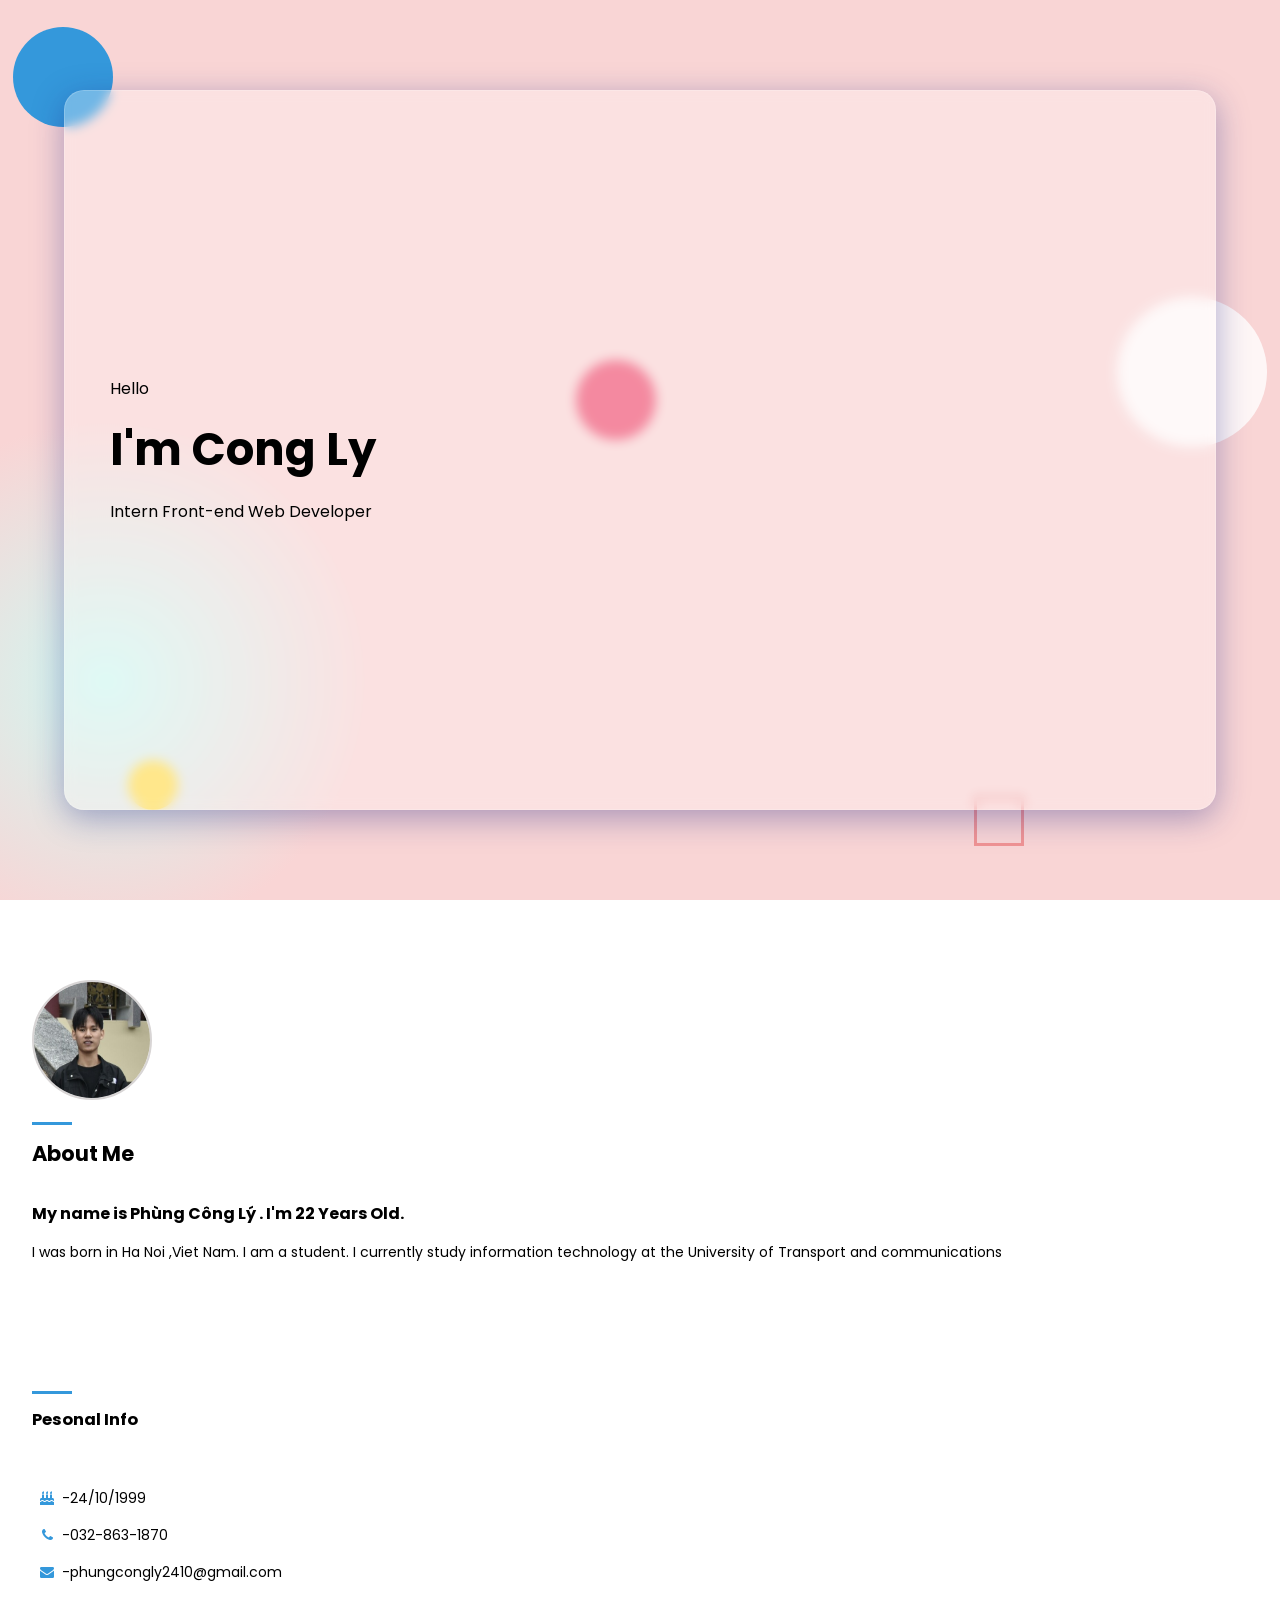
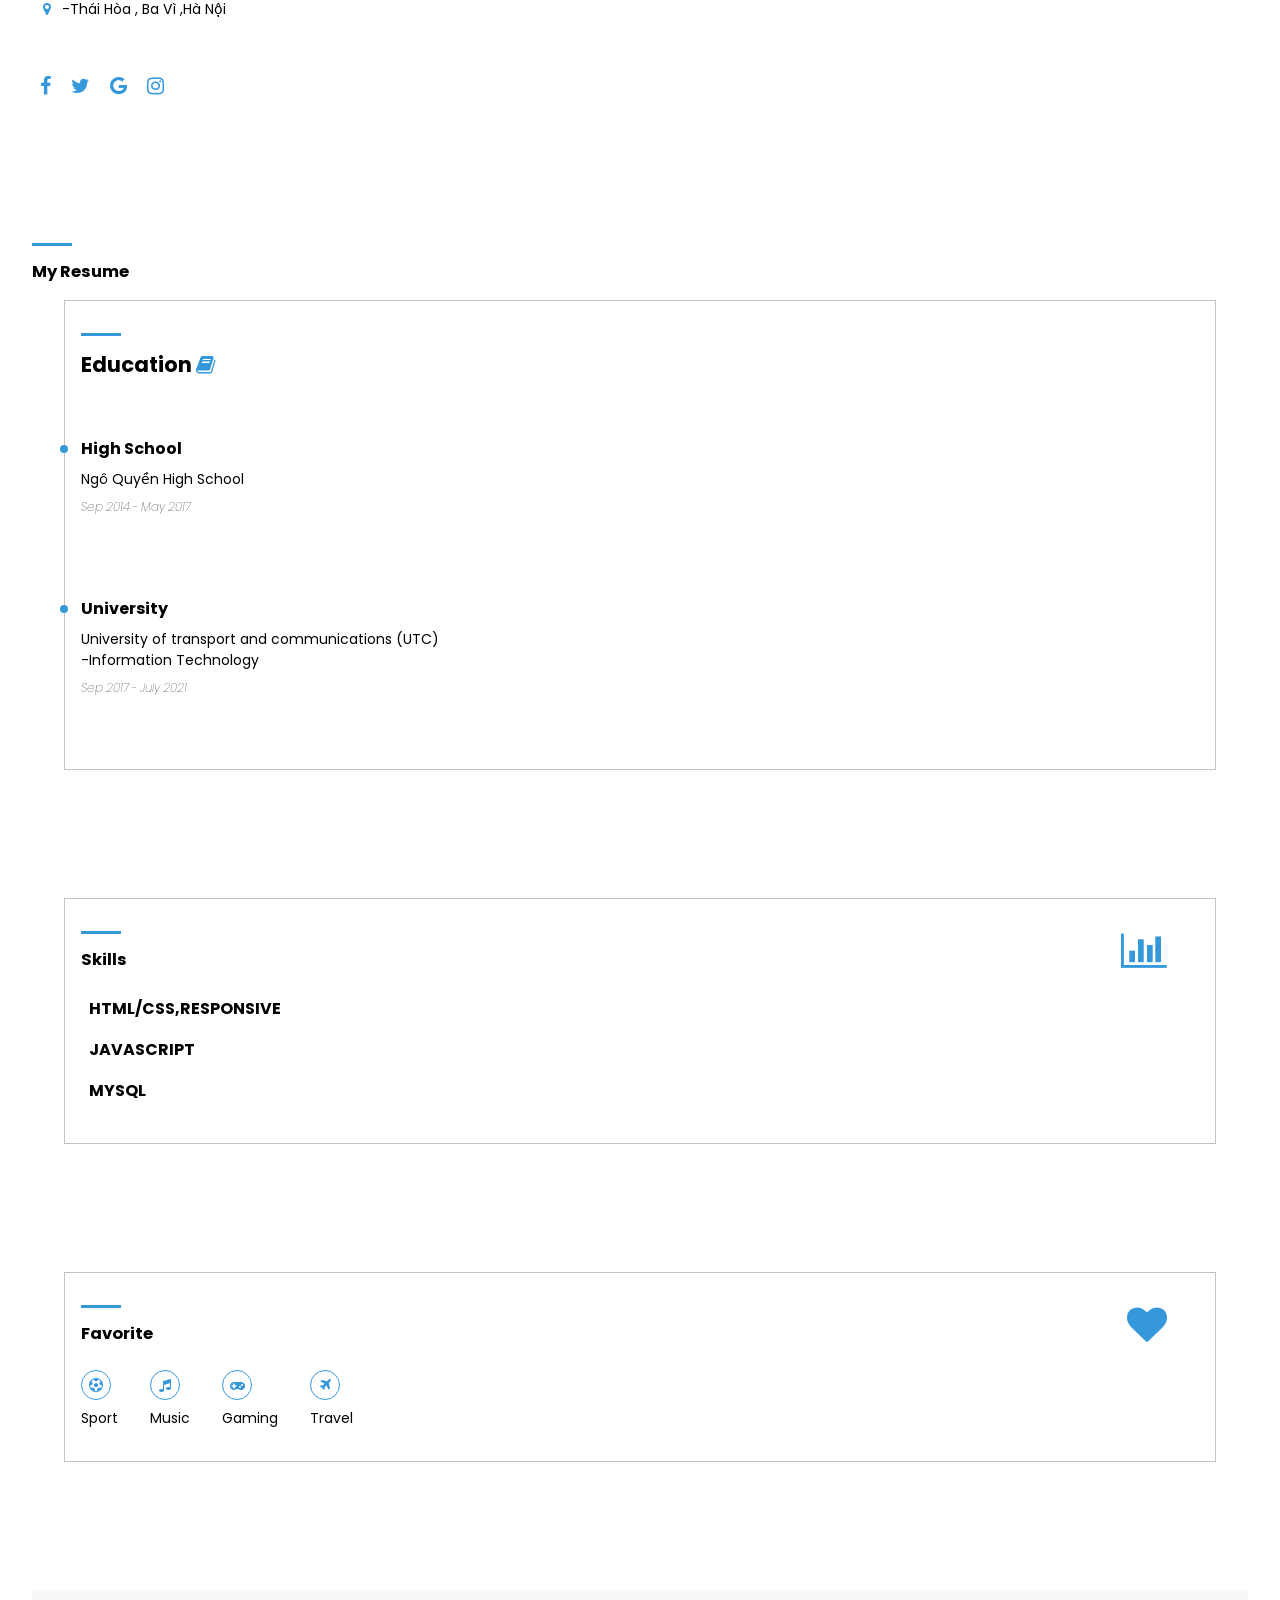
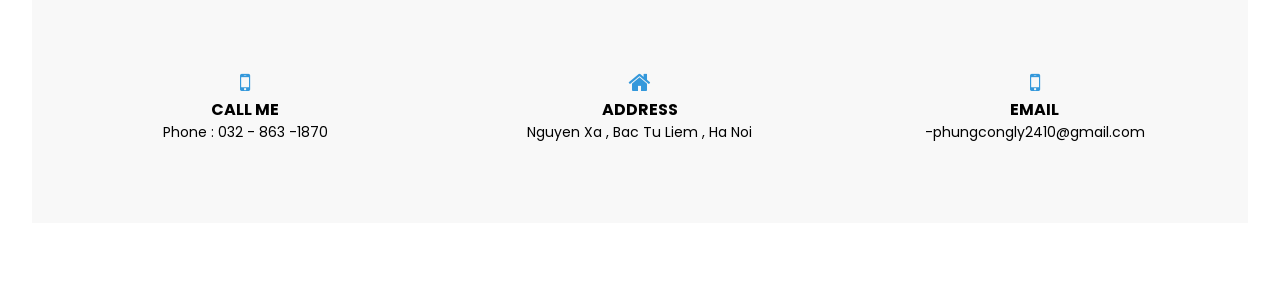
==== commit 86cf53fb: "'w3c'" ====
--- a/index.html
+++ b/index.html
@@ -52,7 +52,7 @@
 
     </section>
     <section class="personal-info" data-aos="fade-up">
-        <h1 class="section-heading">Pesonal Info</h1>
+        <h3 class="section-heading">Pesonal Info</h3>
         <ul class="list-info">
             <li class="info-item"><i class="fa fa-birthday-cake"></i>-24/10/1999</li>
             <li class="info-item"><i class="fa fa-phone"></i>-032-863-1870</li>
@@ -68,7 +68,7 @@
         
     </section>
     <section class="resume" data-aos="fade-up">
-        <h1 class="section-heading">My Resume</h1>
+        <h3 class="section-heading">My Resume</h3>
         <div class="section-wrapper">
         
             <h1 class="section-heading">Education <i class="fa fa-book"></i> </h1> 
@@ -86,13 +86,13 @@
             </div>
 
         </div>
-    </div>
+      </div>
 
     </section>
 
     <section class="skills" data-aos="fade-up">
         <div class="section-wrapper">
-             <h1 class="section-heading">Skills <i class="fa fa-bar-chart"></i> </h1>
+             <h3 class="section-heading">Skills <i class="fa fa-bar-chart"></i> </h3>
              <ul class="section-list">
                  <li class="text-title">HTML/CSS,RESPONSIVE</li>
                  <li class="text-title">JAVASCRIPT</li>
@@ -104,7 +104,7 @@
 
     <section class="interest" data-aos="fade-up">
         <div class="section-wrapper">
-            <h1 class="section-heading">Favorite<i class="fa fa-heart"></i> </h1>
+            <h3 class="section-heading">Favorite<i class="fa fa-heart"></i> </h3>
             <div class="fav-list">
                 <div class="list-item">
                     <i class="fa fa-futbol-o" aria-hidden="true"></i>
@@ -132,17 +132,17 @@
         <div class="contact-wrapper">
             <div class="card">
                 <i class="fa fa-mobile" aria-hidden="true"></i>
-                <p class="text-title">Call me</p>
+                <h6 class="text-title">Call me</h6>
                 <span>Phone : 032 - 863 -1870</span>
             </div>
             <div class="card">
                 <i class="fa fa-home" aria-hidden="true"></i>
-                <p class="text-title">address</p>
-                <span>Thai Hoa - Ba Vi - Ha Noi</span>
+                <h6 class="text-title">address</h6>
+                <span>Nguyen Xa , Bac Tu Liem , Ha Noi</span>
             </div>
             <div class="card">
                 <i class="fa fa-mobile" aria-hidden="true"></i>
-                <p class="text-title">Email</p>
+                <h6 class="text-title">Email</h6>
                 <span>-phungcongly2410@gmail.com</span>
             </div>
         </div>
--- a/style.css
+++ b/style.css
@@ -72,12 +72,15 @@
    */
 .avatar{
   padding: 1rem 0;
+ 
 }
 .avatar img{
-    width: 100px;
-    height: 100px;
+    
+    width: 120px;
+    height: 120px;
     border-radius: 50%;
     border: 2px solid rgb(216, 213, 213);
+
 }
 
   
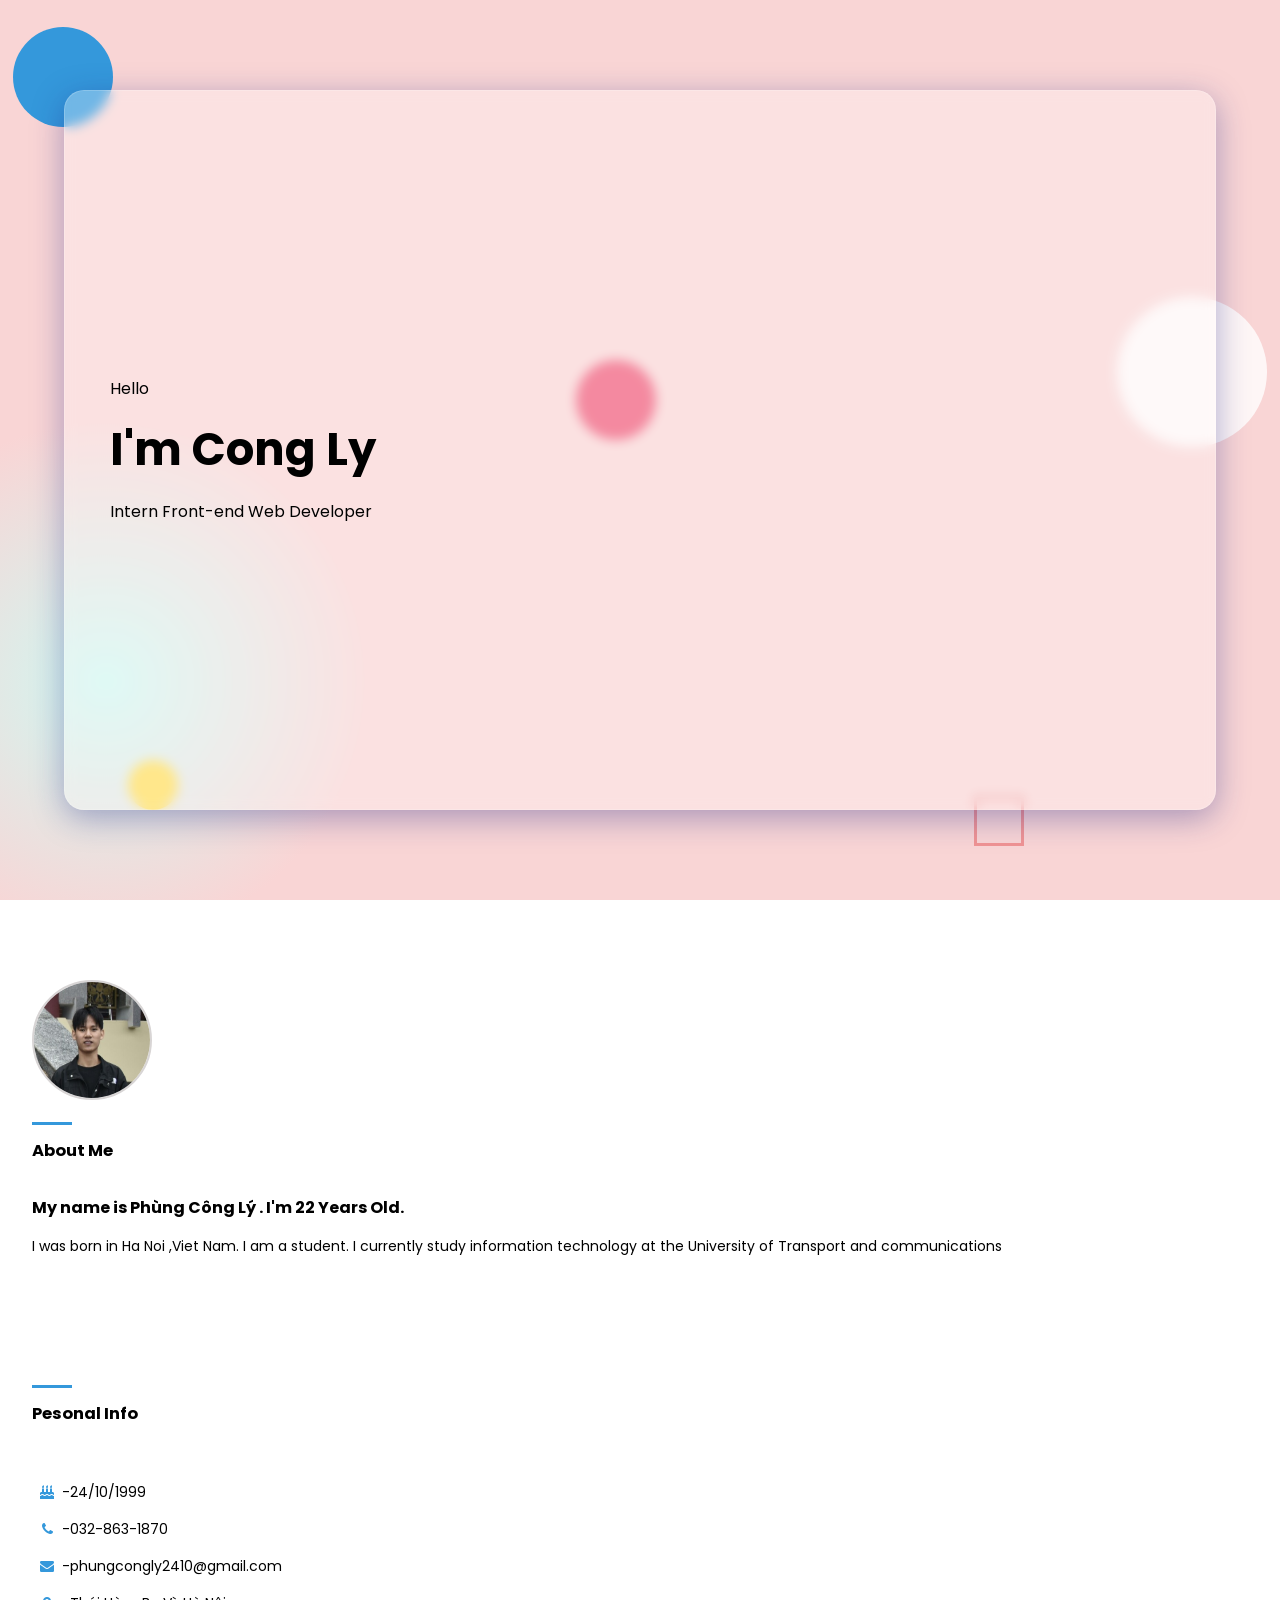
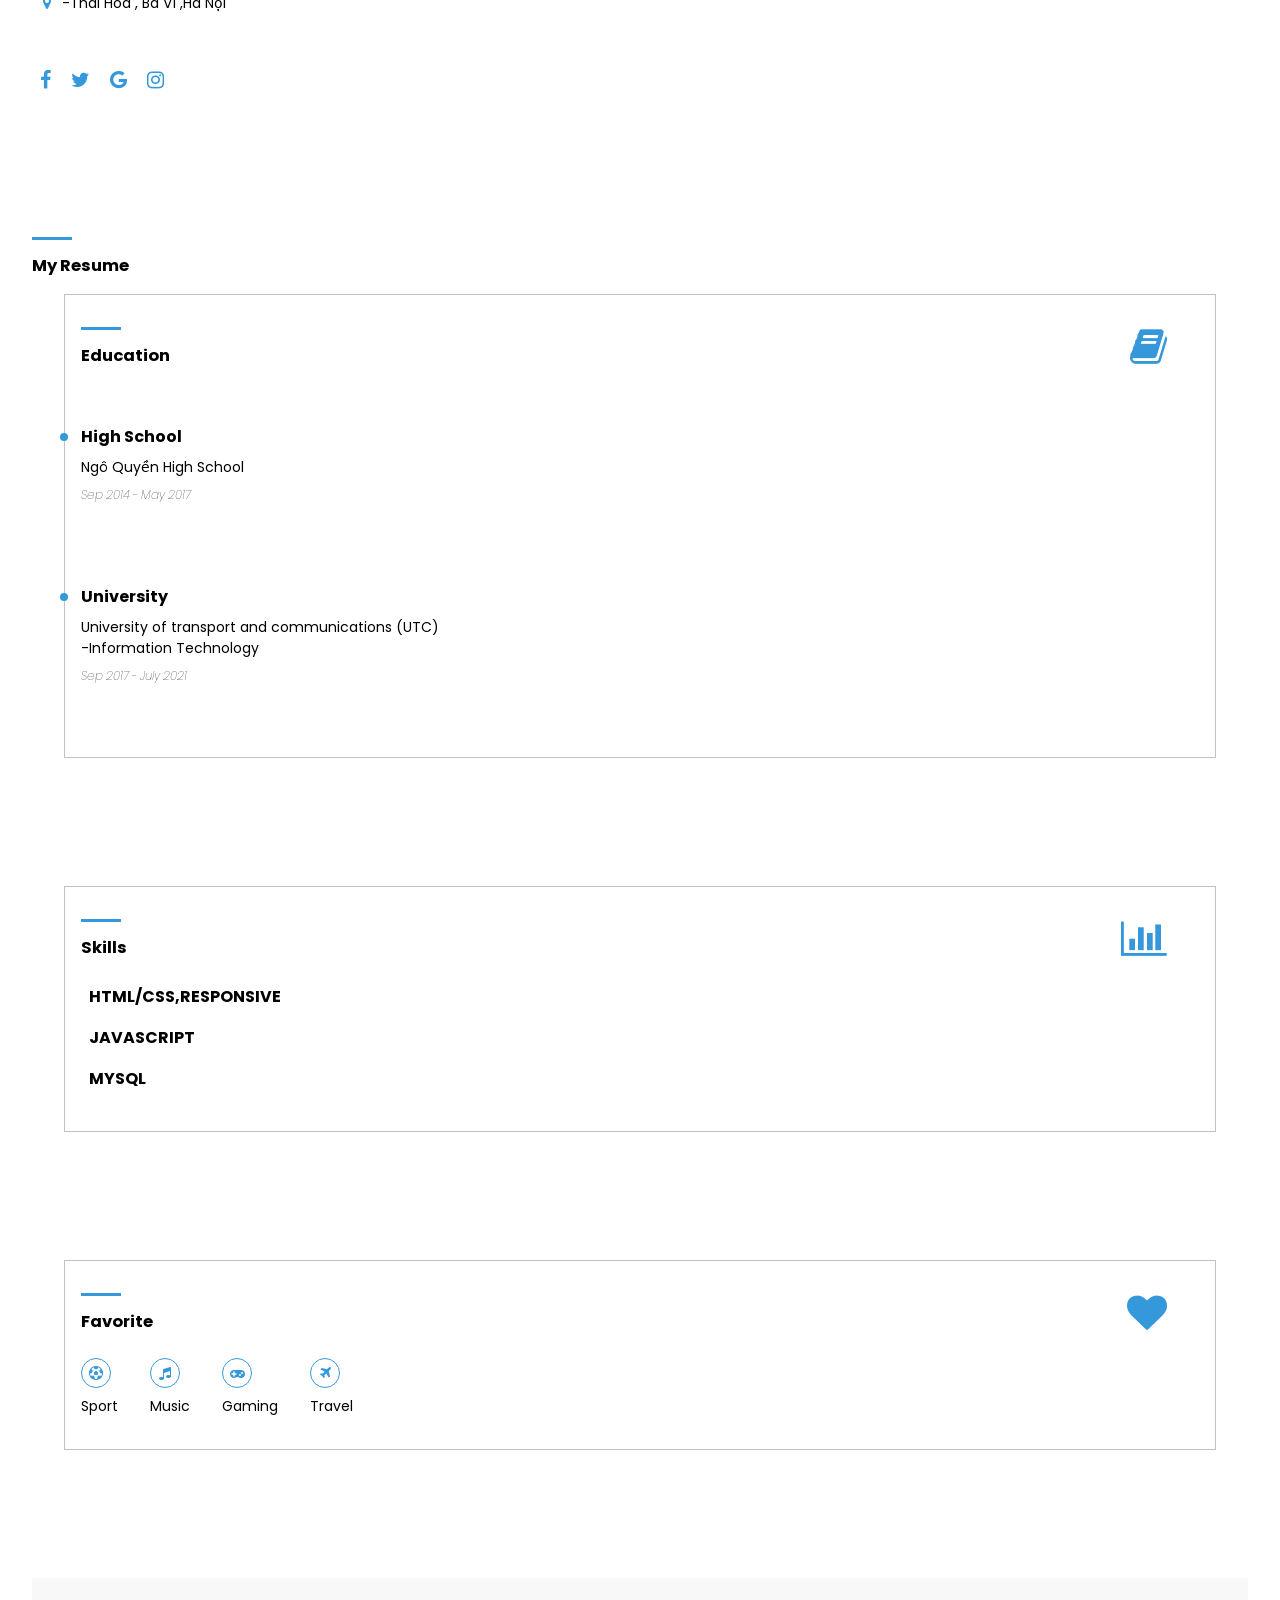
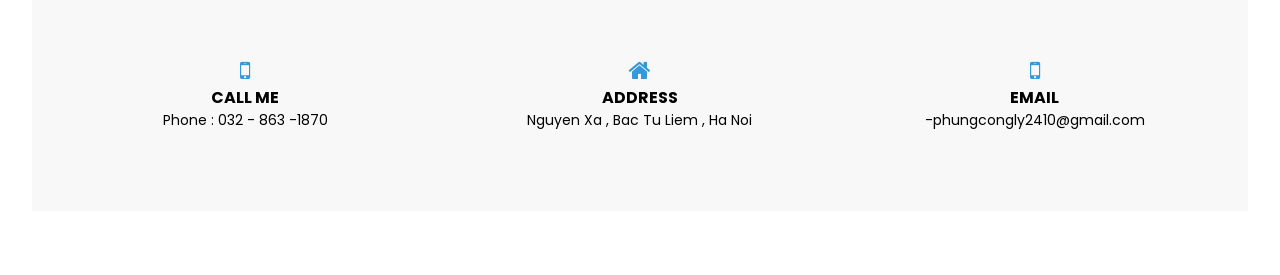
==== commit 0859682f: "'cm18'" ====
--- a/index.html
+++ b/index.html
@@ -36,7 +36,7 @@
         <div class="avatar">
             <img src="images/EDRW0571.jpg" alt="">
           </div>
-          <h1 class="section-heading" >About Me</h1>
+          <h3 class="section-heading" >About Me</h3>
           
 
           <p class="text-light">
@@ -71,7 +71,7 @@
         <h3 class="section-heading">My Resume</h3>
         <div class="section-wrapper">
         
-            <h1 class="section-heading">Education <i class="fa fa-book"></i> </h1> 
+            <h3 class="section-heading">Education <i class="fa fa-book"></i> </h3> 
             <div class="list-item">
                 <p class="text-title">High School</p>
                 <p class="description">Ngô Quyền High School</p>
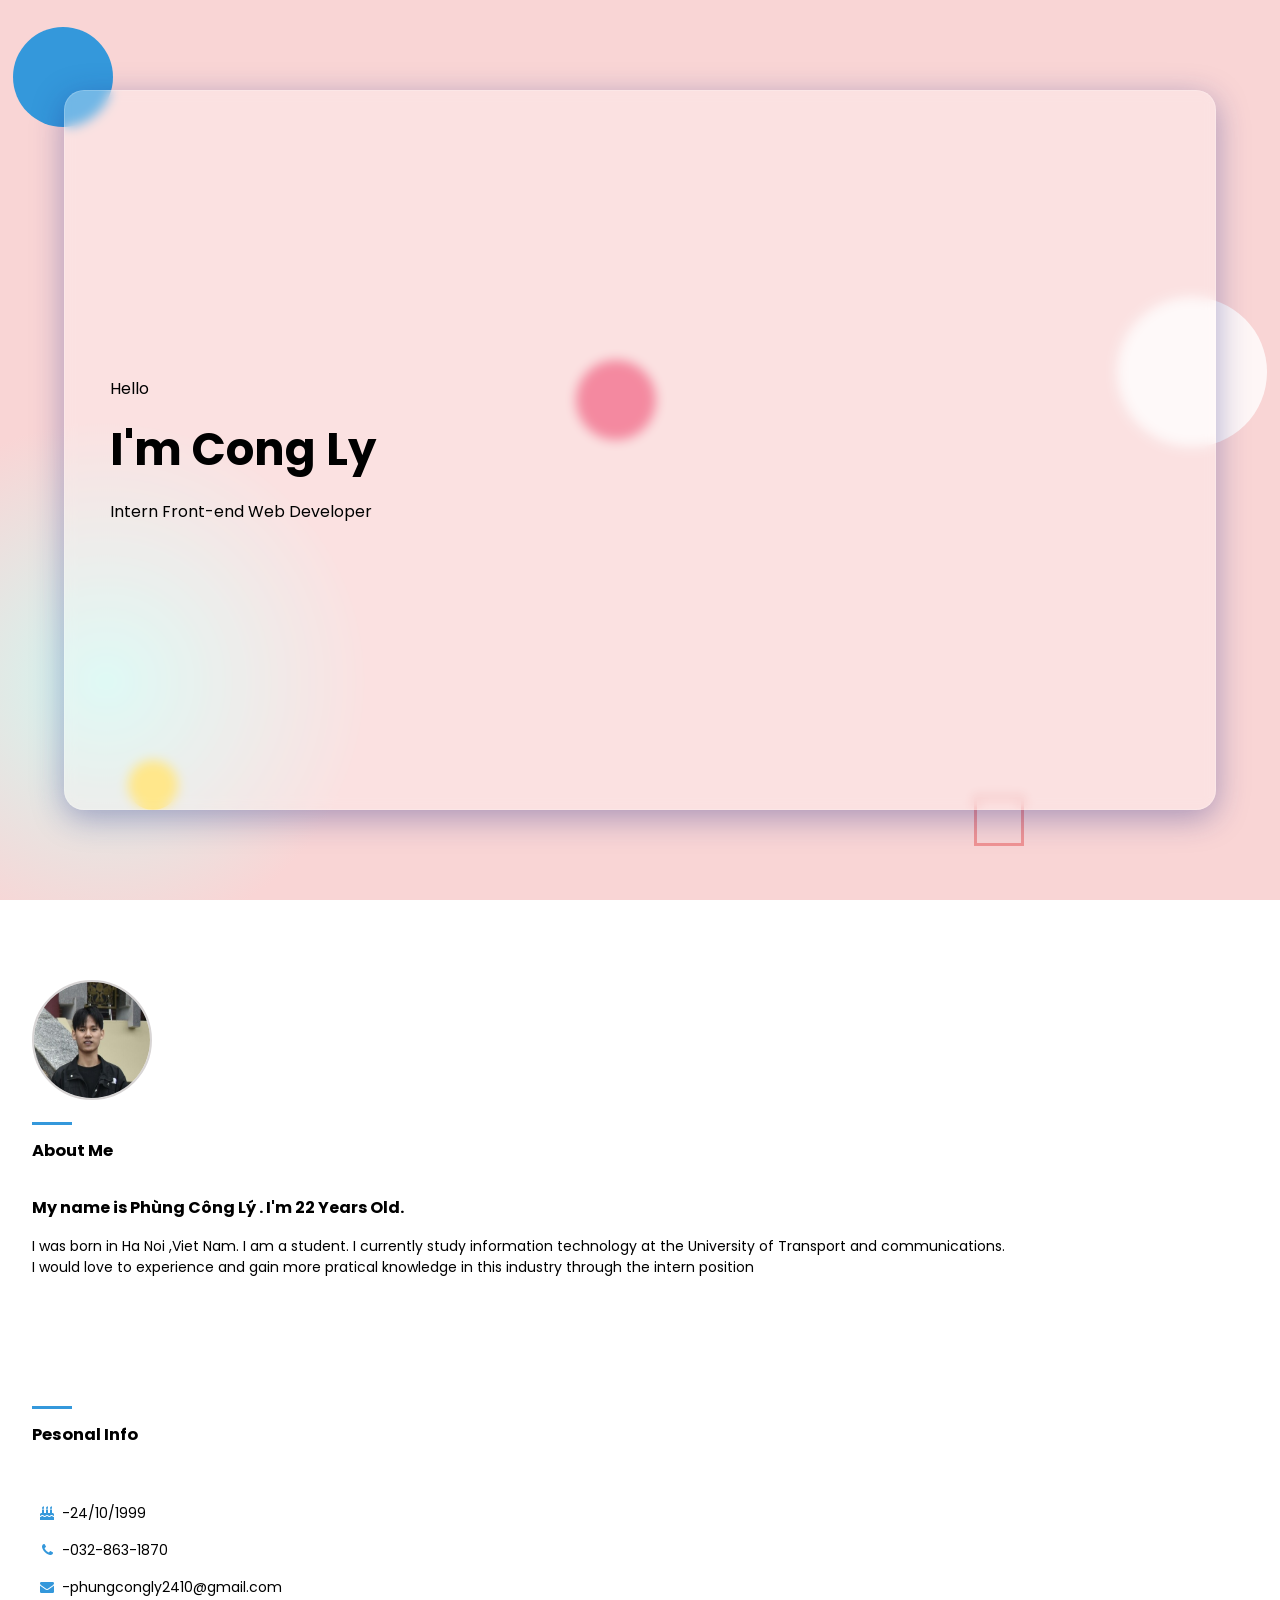
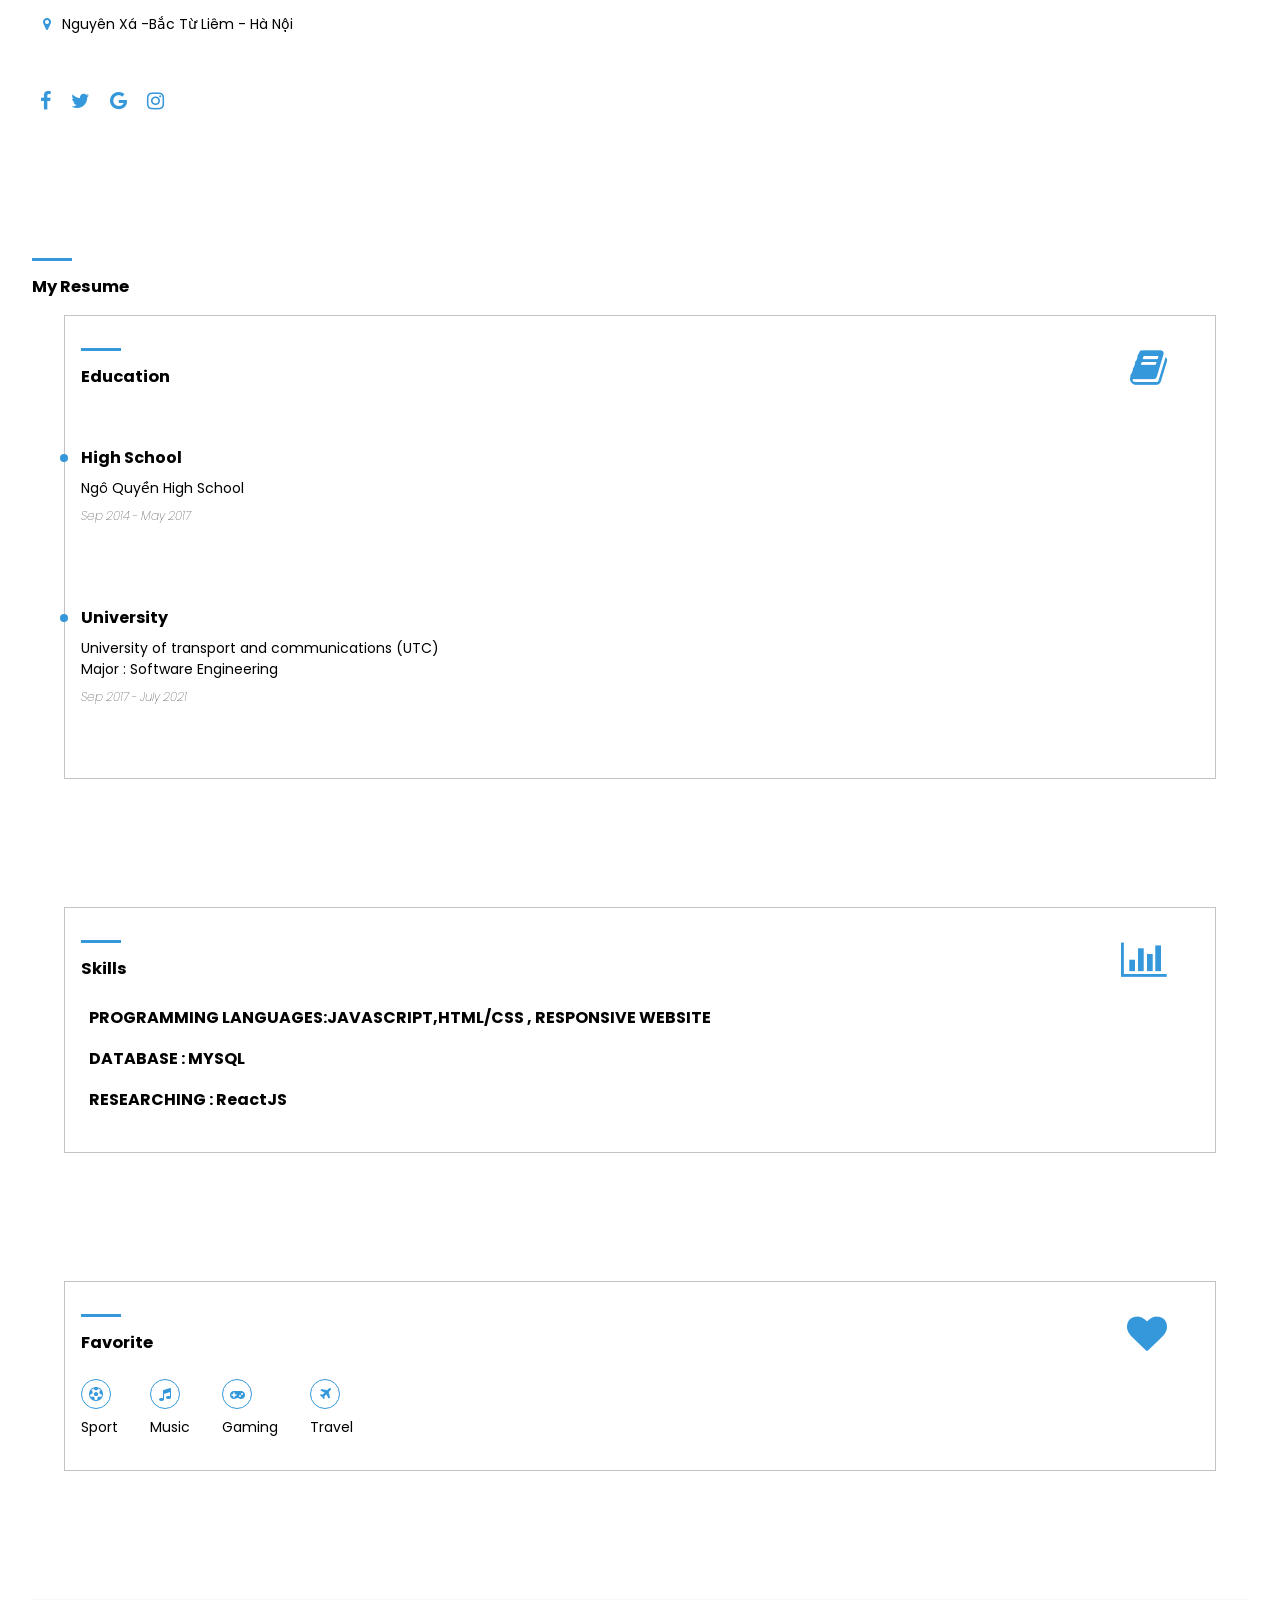
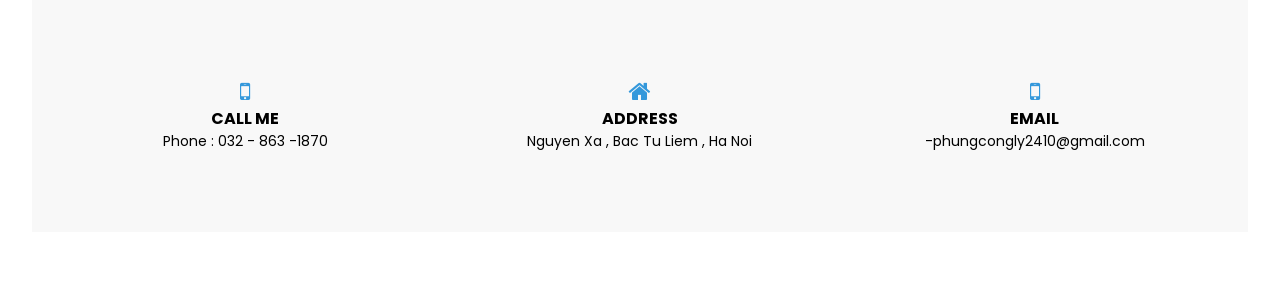
==== commit 91390e03: "'changeInfo'" ====
--- a/index.html
+++ b/index.html
@@ -46,8 +46,9 @@
           </p>
           <p>
            I was born in Ha Noi ,Viet Nam.
-           I am a student. I currently study information technology at the University of Transport and communications
-
+           I am a student. I currently study information technology at the University of Transport and communications.
+           <br>
+           I would love to experience and gain more pratical knowledge in this industry through the intern position
           </p>
 
     </section>
@@ -57,7 +58,7 @@
             <li class="info-item"><i class="fa fa-birthday-cake"></i>-24/10/1999</li>
             <li class="info-item"><i class="fa fa-phone"></i>-032-863-1870</li>
             <li class="info-item"><i class="fa fa-envelope"></i>-phungcongly2410@gmail.com</li>
-            <li class="info-item"><i class="fa fa-map-marker"></i>-Thái Hòa , Ba Vì ,Hà Nội</li>
+            <li class="info-item"><i class="fa fa-map-marker"></i>Nguyên Xá -Bắc Từ Liêm - Hà Nội</li>
         </ul>
         <ul class="list-social">
             <li class="social-item"><i class="fa fa-facebook"></i></li>
@@ -81,7 +82,7 @@
             <div class="list-item">
                 <p class="text-title">University</p>
                 <p class="description">University of transport and communications (UTC)</p>
-                <p>-Information Technology</p>
+                <p>Major : Software Engineering</p>
                 <span class="text-italic">Sep 2017 - July 2021</span>
             </div>
 
@@ -94,9 +95,10 @@
         <div class="section-wrapper">
              <h3 class="section-heading">Skills <i class="fa fa-bar-chart"></i> </h3>
              <ul class="section-list">
-                 <li class="text-title">HTML/CSS,RESPONSIVE</li>
-                 <li class="text-title">JAVASCRIPT</li>
-                 <li class="text-title">MYSQL</li>
+                 <li class="text-title">PROGRAMMING LANGUAGES:JAVASCRIPT,HTML/CSS , RESPONSIVE WEBSITE</li>
+                 <li class="text-title">DATABASE : MYSQL</li>
+                 <li class="text-title">RESEARCHING : ReactJS</li>
+
 
              </ul>
         </div>
